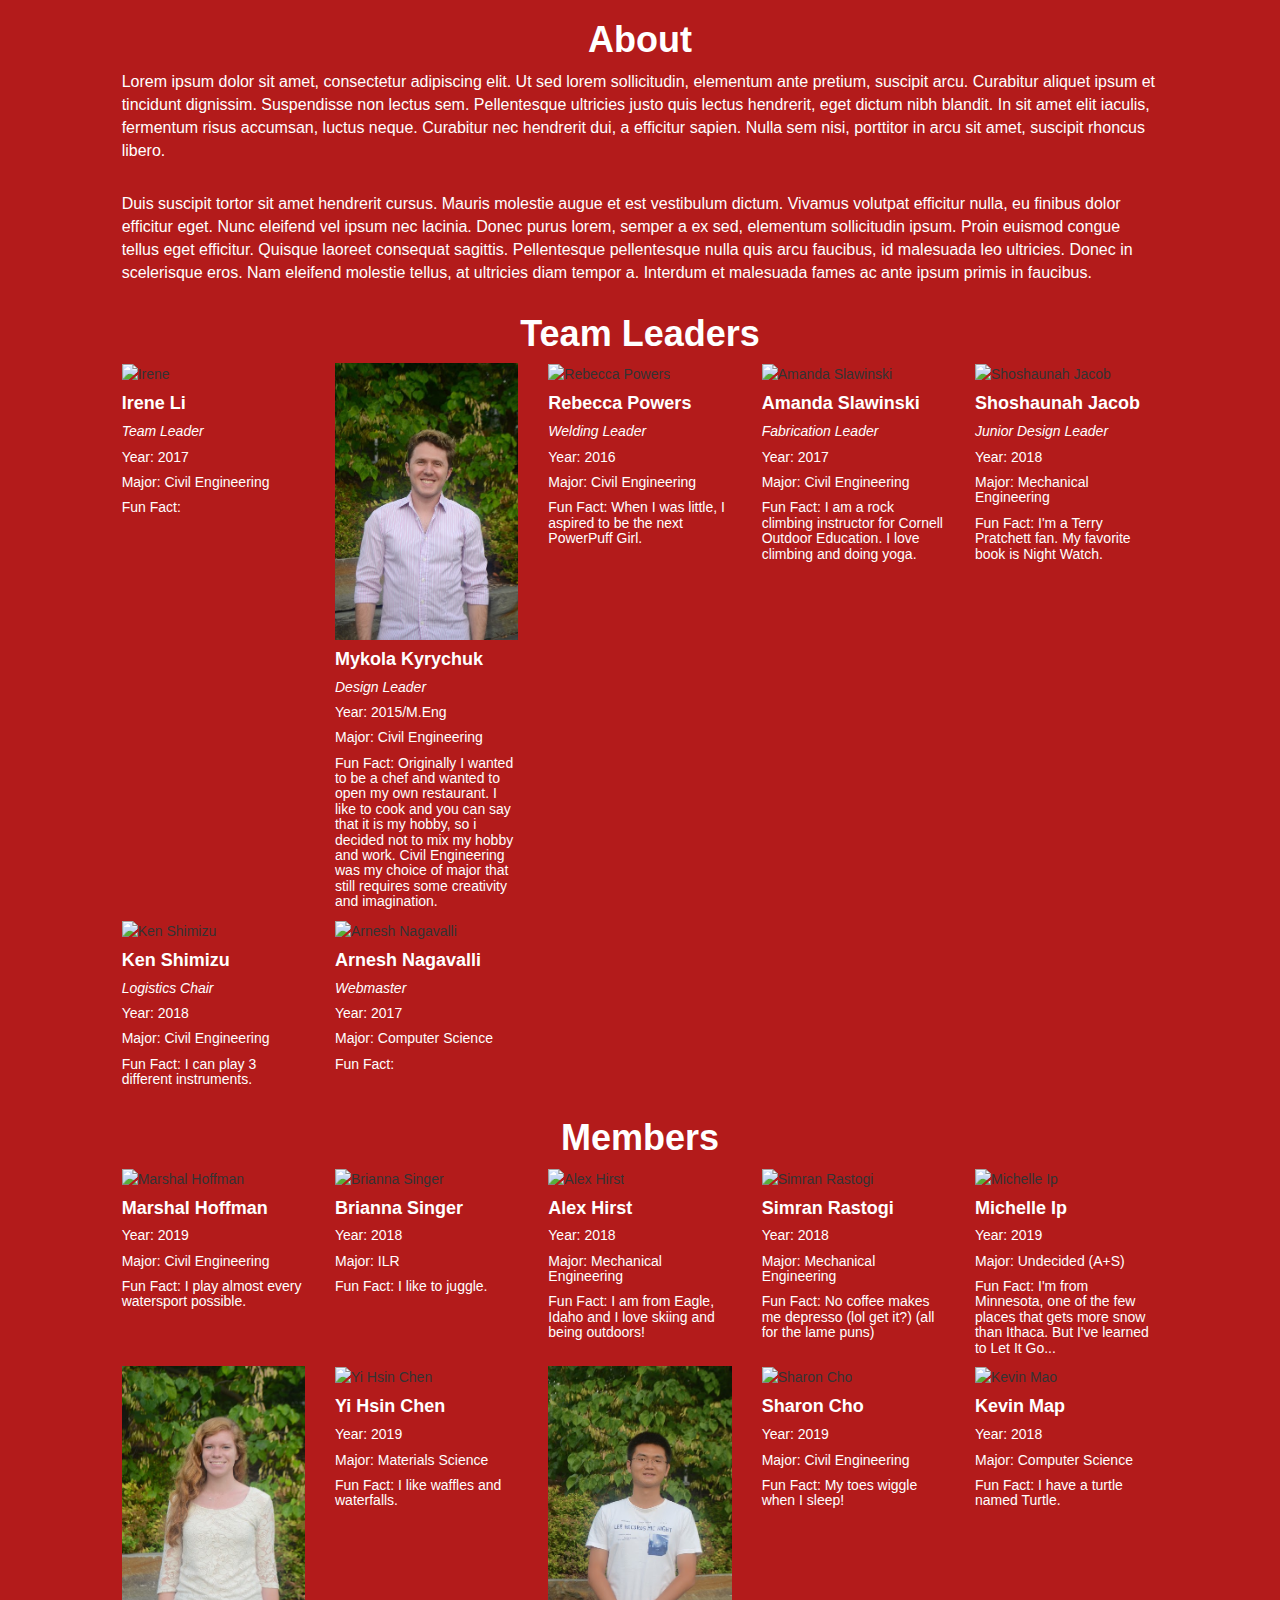
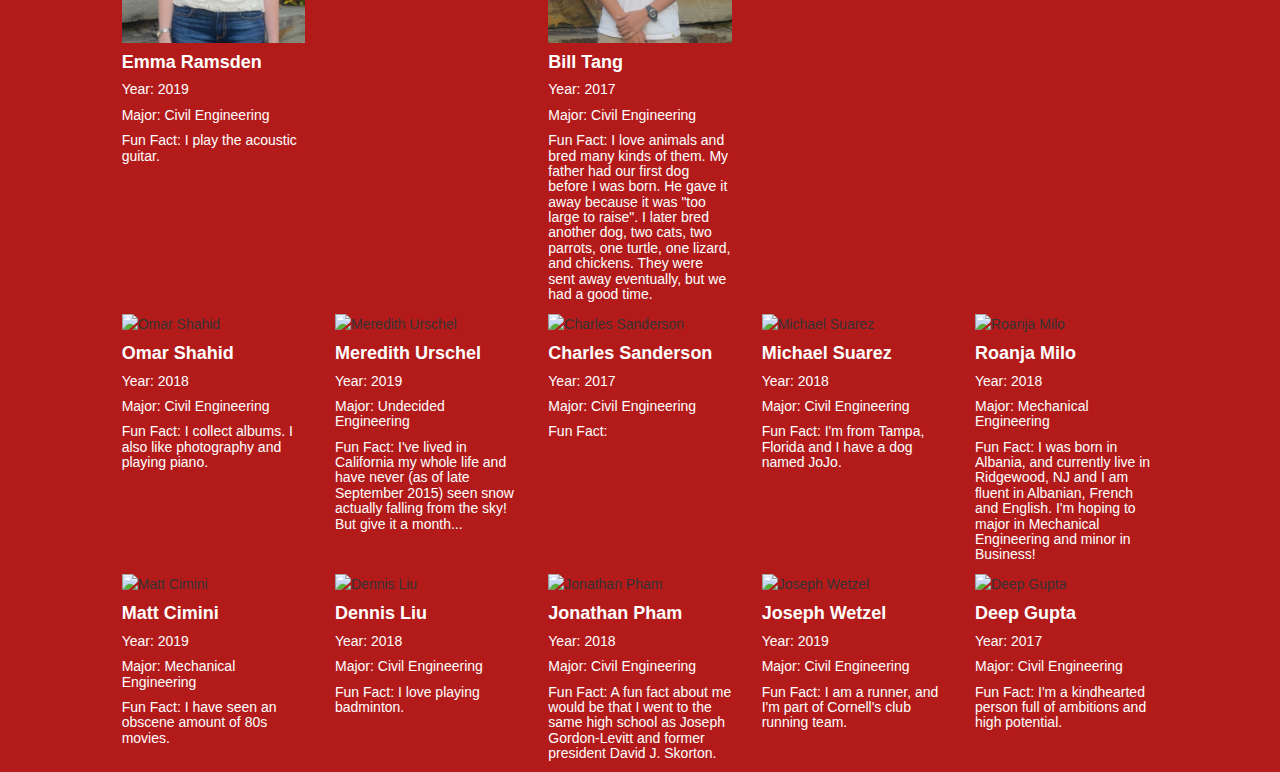
==== about.html @ e46f2fed "updated home page and about page" ====
<!DOCTYPE html>
<html lang="en">
  <head>
	  <title>About</title>
	  <meta charset="utf-8">
	  <link rel="stylesheet" type="text/css" href="aboutstyle.css">
	  <!-- Latest compiled and minified CSS -->
	  <link rel="stylesheet" href="http://maxcdn.bootstrapcdn.com/bootstrap/3.3.5/css/bootstrap.min.css">
	  <!-- jQuery library -->
	  <script src="https://ajax.googleapis.com/ajax/libs/jquery/1.11.3/jquery.min.js"></script>
	  <!-- Latest compiled JavaScript -->
	  <script src="http://maxcdn.bootstrapcdn.com/bootstrap/3.3.5/js/bootstrap.min.js"></script>
    <style>
      body {
	      background-color: #B31B1B; 
        min-width: 700px;
      }
      h1 {
        color: white;
      }
      h4 {
        color: white;
      }
      h5 {
        color: white;
      }
    </style>
  </head>

  <body>

    <h1><b>About</b></h1>

    <div class="container-fluid">
      <div class="row">
        <div class="col-sm-1" style="background-color:#B31B1B;"></div>
        <div class="col-sm-10" style="background-color:#B31B1B;">
          <p>Lorem ipsum dolor sit amet, consectetur adipiscing elit. Ut sed lorem sollicitudin, elementum ante pretium, suscipit arcu. Curabitur aliquet ipsum et tincidunt dignissim. Suspendisse non lectus sem. Pellentesque ultricies justo quis lectus hendrerit, eget dictum nibh blandit. In sit amet elit iaculis, fermentum risus accumsan, luctus neque. Curabitur nec hendrerit dui, a efficitur sapien. Nulla sem nisi, porttitor in arcu sit amet, suscipit rhoncus libero.</p>

          <br>

          <p>Duis suscipit tortor sit amet hendrerit cursus. Mauris molestie augue et est vestibulum dictum. Vivamus volutpat efficitur nulla, eu finibus dolor efficitur eget. Nunc eleifend vel ipsum nec lacinia. Donec purus lorem, semper a ex sed, elementum sollicitudin ipsum. Proin euismod congue tellus eget efficitur. Quisque laoreet consequat sagittis. Pellentesque pellentesque nulla quis arcu faucibus, id malesuada leo ultricies. Donec in scelerisque eros. Nam eleifend molestie tellus, at ultricies diam tempor a. Interdum et malesuada fames ac ante ipsum primis in faucibus.</p>
        </div>
        <div class="col-sm-1" style="background-color:#B31B1B;"></div>
      </div>
    </div>


    <h1> <b>Team Leaders </b></h1>

    <div class="container-fluid">
	    <div class="row">
		    <div class="col-xs-1" style="background-color:#B31B1B;"></div>
		    <div class="col-xs-2" style="background-color:#B31B1B;">             
          <img src ="img/l6.jpg" alt="Irene" width = "100%">
          <h4><b>Irene Li</b></h4>
          <h5><i>Team Leader</i></h5>
          <h5>Year: 2017</h5>
          <h5>Major: Civil Engineering</h5>
          <h5>Fun Fact:</h5>
        </div>
        <div class="col-xs-2" style="background-color:#B31B1B;">
          <img src ="img/l5.jpg" alt="Mykola Kyrychuk" width = "100%">
          <h4><b>Mykola Kyrychuk</b></h4>
          <h5><i>Design Leader</i></h5>
          <h5>Year: 2015/M.Eng</h5>
          <h5>Major: Civil Engineering</h5>
          <h5>Fun Fact: Originally I wanted to be a chef and wanted to open my own restaurant. I like to cook and you can say that it is my hobby, so i decided not to mix my hobby and work. Civil Engineering was my choice of major that still requires some creativity and imagination. </h5>
        </div>
        <div class="col-xs-2" style="background-color:#B31B1B;">    
          <img src ="img/l1.jpg" alt="Rebecca Powers" width = "100%">
          <h4><b>Rebecca Powers</b></h4>
          <h5><i>Welding Leader</i></h5>
          <h5>Year: 2016</h5>
          <h5>Major: Civil Engineering</h5>
          <h5>Fun Fact: When I was little, I aspired to be the next PowerPuff Girl.</h5>
        </div>
        <div class="col-xs-2" style="background-color:#B31B1B;">
          <img src ="img/l4.jpg" alt="Amanda Slawinski" width = "100%">
          <h4><b>Amanda Slawinski</b></h4>
          <h5><i>Fabrication Leader</i></h5>
          <h5>Year: 2017</h5>
          <h5>Major: Civil Engineering</h5>
          <h5>Fun Fact: I am a rock climbing instructor for Cornell Outdoor Education. I love climbing and doing yoga.</h5>
        </div>
        <div class="col-xs-2" style="background-color:#B31B1B;">
          <img src ="img/l2.jpg" alt="Shoshaunah Jacob" width = "100%">
          <h4><b>Shoshaunah Jacob</b></h4>
          <h5><i>Junior Design Leader</i></h5>
          <h5>Year: 2018</h5>
          <h5>Major: Mechanical Engineering</h5>
          <h5>Fun Fact: I'm a Terry Pratchett fan. My favorite book is Night Watch.</h5>
        </div>
        <div class="col-sm-1" style="background-color:#B31B1B;"></div>
      </div>

      <div class="row">
        <div class="col-xs-1" style="background-color:#B31B1B;"></div>
        <div class="col-xs-2" style="background-color:#B31B1B;">
          <img src ="img/l3.jpg" alt="Ken Shimizu" width = "100%">
          <h4><b>Ken Shimizu</b></h4>
          <h5><i>Logistics Chair</i></h5>
          <h5>Year: 2018</h5>
          <h5>Major: Civil Engineering</h5>
          <h5>Fun Fact: I can play 3 different instruments.</h5>
        </div>
        <div class="col-xs-2" style="background-color:#B31B1B;">
          <img src ="" alt="Arnesh Nagavalli" width = "100%">
          <h4><b>Arnesh Nagavalli</b></h4>
          <h5><i>Webmaster</i></h5>
          <h5>Year: 2017</h5>
          <h5>Major: Computer Science</h5>
          <h5>Fun Fact:</h5>
        </div>
        <div class="col-xs-2" style="background-color:#B31B1B;"></div>
        <div class="col-xs-2" style="background-color:#B31B1B;"></div>
        <div class="col-xs-2" style="background-color:#B31B1B;"></div>
        <div class="col-xs-1" style="background-color:#B31B1B;"></div>
      </div>
    </div>

    <h1> <b> Members </b></h1>

    <div class="container-fluid">
      <div class ="row">
        <div class="col-xs-1" style="background-color:#B31B1B;"></div>
        <div class="col-xs-2" style="background-color:#B31B1B;">
          <img src ="img/m17.jpg" alt="Marshal Hoffman" width = "100%">
          <h4><b>Marshal Hoffman</b></h4>
          <h5>Year: 2019</h5>
          <h5>Major: Civil Engineering</h5>
          <h5>Fun Fact: I play almost every watersport possible.</h5>
        </div>
        <div class="col-xs-2" style="background-color:#B31B1B;">
          <img src ="img/m5.jpg" alt="Brianna Singer" width = "100%">
          <h4><b>Brianna Singer</b></h4>
          <h5>Year: 2018</h5>
          <h5>Major: ILR</h5>
          <h5>Fun Fact: I like to juggle.</h5>
        </div>
        <div class="col-xs-2" style="background-color:#B31B1B;">
          <img src ="img/m1.jpg" alt="Alex Hirst" width = "100%">
          <h4><b>Alex Hirst</b></h4>
          <h5>Year: 2018</h5>
          <h5>Major: Mechanical Engineering</h5>
          <h5>Fun Fact: I am from Eagle, Idaho and I love skiing and being outdoors!</h5>
        </div>
        <div class="col-xs-2" style="background-color:#B31B1B;">
          <img src ="img/m9.jpg" alt="Simran Rastogi" width = "100%">
          <h4><b>Simran Rastogi</b></h4>
          <h5>Year: 2018</h5>
          <h5>Major: Mechanical Engineering</h5>
          <h5>Fun Fact: No coffee makes me depresso (lol get it?) (all for the lame puns)</h5>
        </div>
        <div class="col-xs-2" style="background-color:#B31B1B;">
          <img src ="img/m20.jpg" alt="Michelle Ip" width = "100%">
          <h4><b>Michelle Ip</b></h4>
          <h5>Year: 2019</h5>
          <h5>Major: Undecided (A+S)</h5>
          <h5>Fun Fact: I'm from Minnesota, one of the few places that gets more snow than Ithaca. But I've learned to Let It Go...</h5>
        </div>
        <div class="col-xs-1" style="background-color:#B31B1B;"></div>
      </div>

      <div class ="row">
        <div class="col-xs-1" style="background-color:#B31B1B;"></div>
        <div class="col-xs-2" style="background-color:#B31B1B;">
          <img src ="img/m15.jpg" alt="Emma Ramsden" width = "100%">
          <h4><b>Emma Ramsden</b></h4>
          <h5>Year: 2019</h5>
          <h5>Major: Civil Engineering</h5>
          <h5>Fun Fact: I play the acoustic guitar.</h5>
        </div>
        <div class="col-xs-2" style="background-color:#B31B1B;">
          <img src ="img/m6.jpg" alt="Yi Hsin Chen" width = "100%">
          <h4><b>Yi Hsin Chen</b></h4>
          <h5>Year: 2019</h5>
          <h5>Major: Materials Science</h5>
          <h5>Fun Fact: I like waffles and waterfalls.</h5>
        </div>
        <div class="col-xs-2" style="background-color:#B31B1B;">
          <img src ="img/m7.jpg" alt="Bill Tang" width = "100%">
          <h4><b>Bill Tang</b></h4>
          <h5>Year: 2017</h5>
          <h5>Major: Civil Engineering</h5>
          <h5>Fun Fact: I love animals and bred many kinds of them. My father had our first dog before I was born. He gave it away because it was "too large to raise". I later bred another dog, two cats, two parrots, one turtle, one lizard, and chickens. They were sent away eventually, but we had a good time.</h5>
        </div>
        <div class="col-xs-2" style="background-color:#B31B1B;">
          <img src ="img/m2.jpg" alt="Sharon Cho" width = "100%">
          <h4><b>Sharon Cho</b></h4>
          <h5>Year: 2019</h5>
          <h5>Major: Civil Engineering</h5>
          <h5>Fun Fact: My toes wiggle when I sleep!</h5>
        </div>
        <div class="col-xs-2" style="background-color:#B31B1B;">
          <img src ="img/m10.jpg" alt="Kevin Mao" width = "100%">
          <h4><b>Kevin Map</b></h4>
          <h5>Year: 2018</h5>
          <h5>Major: Computer Science</h5>
          <h5>Fun Fact: I have a turtle named Turtle.</h5>
        </div>
        <div class="col-xs-1" style="background-color:#B31B1B;"></div>
      </div>

      <div class ="row">
        <div class="col-xs-1" style="background-color:#B31B1B;"></div>
        <div class="col-xs-2" style="background-color:#B31B1B;">
          <img src ="img/m18.jpg" alt="Omar Shahid" width = "100%">
          <h4><b>Omar Shahid</b></h4>
          <h5>Year: 2018</h5>
          <h5>Major: Civil Engineering</h5>
          <h5>Fun Fact: I collect albums. I also like photography and playing piano.</h5>
        </div>
        <div class="col-xs-2" style="background-color:#B31B1B;">
          <img src ="img/m8.jpg" alt="Meredith Urschel" width = "100%">
          <h4><b>Meredith Urschel</b></h4>
          <h5>Year: 2019</h5>
          <h5>Major: Undecided Engineering</h5>
          <h5>Fun Fact: I've lived in California my whole life and have never (as of late September 2015) seen snow actually falling from the sky! But give it a month...</h5>
        </div>
        <div class="col-xs-2" style="background-color:#B31B1B;">
          <img src ="img/m11.jpg" alt="Charles Sanderson" width = "100%">
          <h4><b>Charles Sanderson</b></h4>
          <h5>Year: 2017</h5>
          <h5>Major: Civil Engineering</h5>
          <h5>Fun Fact: </h5>
        </div>
        <div class="col-xs-2" style="background-color:#B31B1B;">
          <img src ="img/m16.jpg" alt="Michael Suarez" width = "100%">
          <h4><b>Michael Suarez</b></h4>
          <h5>Year: 2018</h5>
          <h5>Major: Civil Engineering</h5>
          <h5>Fun Fact: I'm from Tampa, Florida and I have a dog named JoJo.</h5>
        </div>
        <div class="col-xs-2" style="background-color:#B31B1B;">
          <img src ="img/m12.jpg" alt="Roanja Milo" width = "100%">
          <h4><b>Roanja Milo</b></h4>
          <h5>Year: 2018</h5>
          <h5>Major: Mechanical Engineering</h5>
          <h5>Fun Fact: I was born in Albania, and currently live in Ridgewood, NJ and I am fluent in Albanian, French and English. I'm hoping to major in Mechanical Engineering and minor in Business!</h5>
        </div>
        <div class="col-xs-1" style="background-color:#B31B1B;"></div>
      </div>

      <div class ="row">
        <div class="col-xs-1" style="background-color:#B31B1B;"></div>
        <div class="col-xs-2" style="background-color:#B31B1B;">
          <img src ="img/m13.jpg" alt="Matt Cimini" width = "100%">
          <h4><b>Matt Cimini</b></h4>
          <h5>Year: 2019</h5>
          <h5>Major: Mechanical Engineering</h5>
          <h5>Fun Fact: I have seen an obscene amount of 80s movies.</h5>
        </div>
        <div class="col-xs-2" style="background-color:#B31B1B;">
          <img src ="img/m19.jpg" alt="Dennis Liu" width = "100%">
          <h4><b>Dennis Liu</b></h4>
          <h5>Year: 2018</h5>
          <h5>Major: Civil Engineering</h5>
          <h5>Fun Fact: I love playing badminton.</h5>
        </div>
        <div class="col-xs-2" style="background-color:#B31B1B;">
          <img src ="img/m14.jpg" alt="Jonathan Pham" width = "100%">
          <h4><b>Jonathan Pham</b></h4>
          <h5>Year: 2018</h5>
          <h5>Major: Civil Engineering</h5>
          <h5>Fun Fact: A fun fact about me would be that I went to the same high school as Joseph Gordon-Levitt and former president David J. Skorton.</h5>
        </div>
        <div class="col-xs-2" style="background-color:#B31B1B;">
          <img src ="img/m4.jpg" alt="Joseph Wetzel" width = "100%">
          <h4><b>Joseph Wetzel</b></h4>
          <h5>Year: 2019</h5>
          <h5>Major: Civil Engineering</h5>
          <h5>Fun Fact: I am a runner, and I'm part of Cornell's club running team.</h5>
        </div>
        <div class="col-xs-2" style="background-color:#B31B1B;">
          <img src ="img/m3.jpg" alt="Deep Gupta" width = "100%">
          <h4><b>Deep Gupta</b></h4>
          <h5>Year: 2017</h5>
          <h5>Major: Civil Engineering</h5>
          <h5>Fun Fact: I'm a kindhearted person full of ambitions and high potential.</h5>
        </div>
        <div class="col-xs-1" style="background-color:#B31B1B;"></div>
      </div>
    </div>

  </body>
</html>
---- aboutstyle.css ----
p {
	font-family: Arial, 'Helvetica Neue', Helvetica, sans-serif;
	font-size: 16px;
	font-style: normal;
	font-variant: normal;
	font-weight: 400;
	line-height: 23px;
	color: white;
}
h1 {
    text-align: center;
    color: white;
}
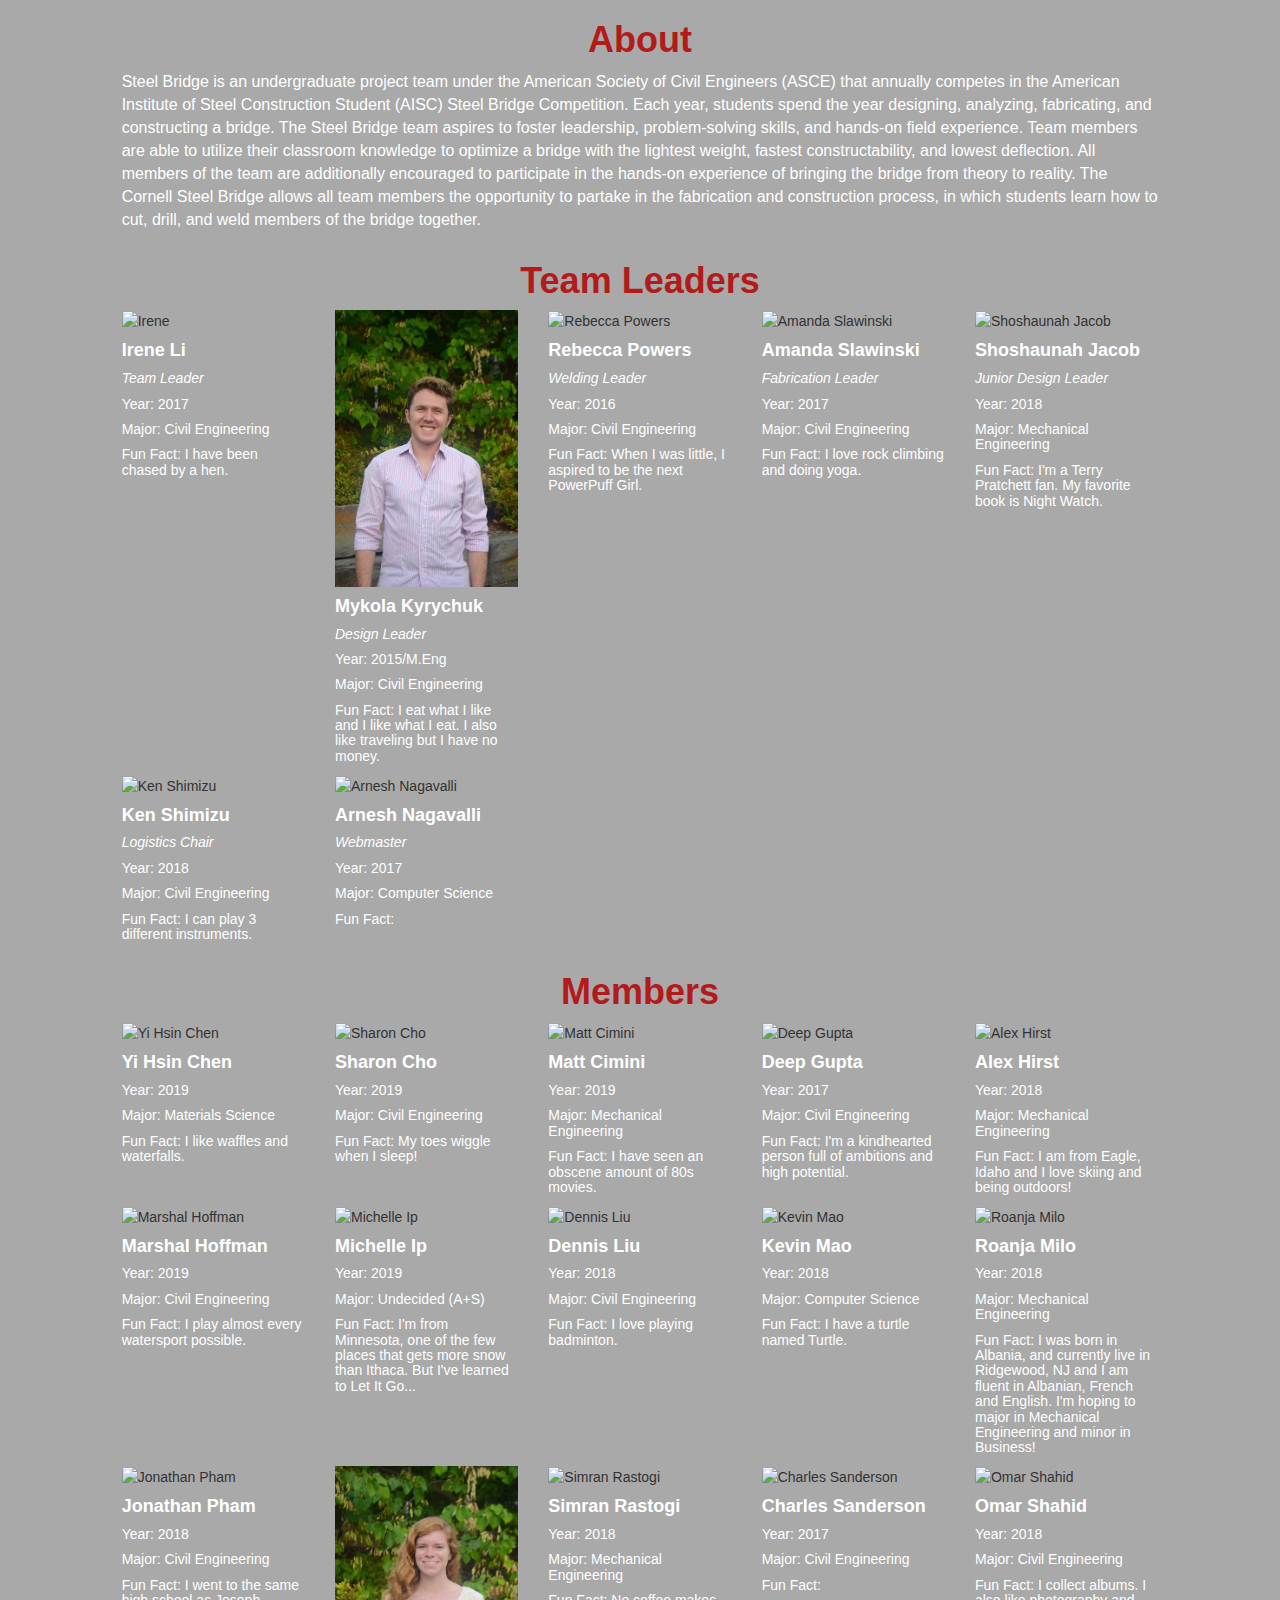
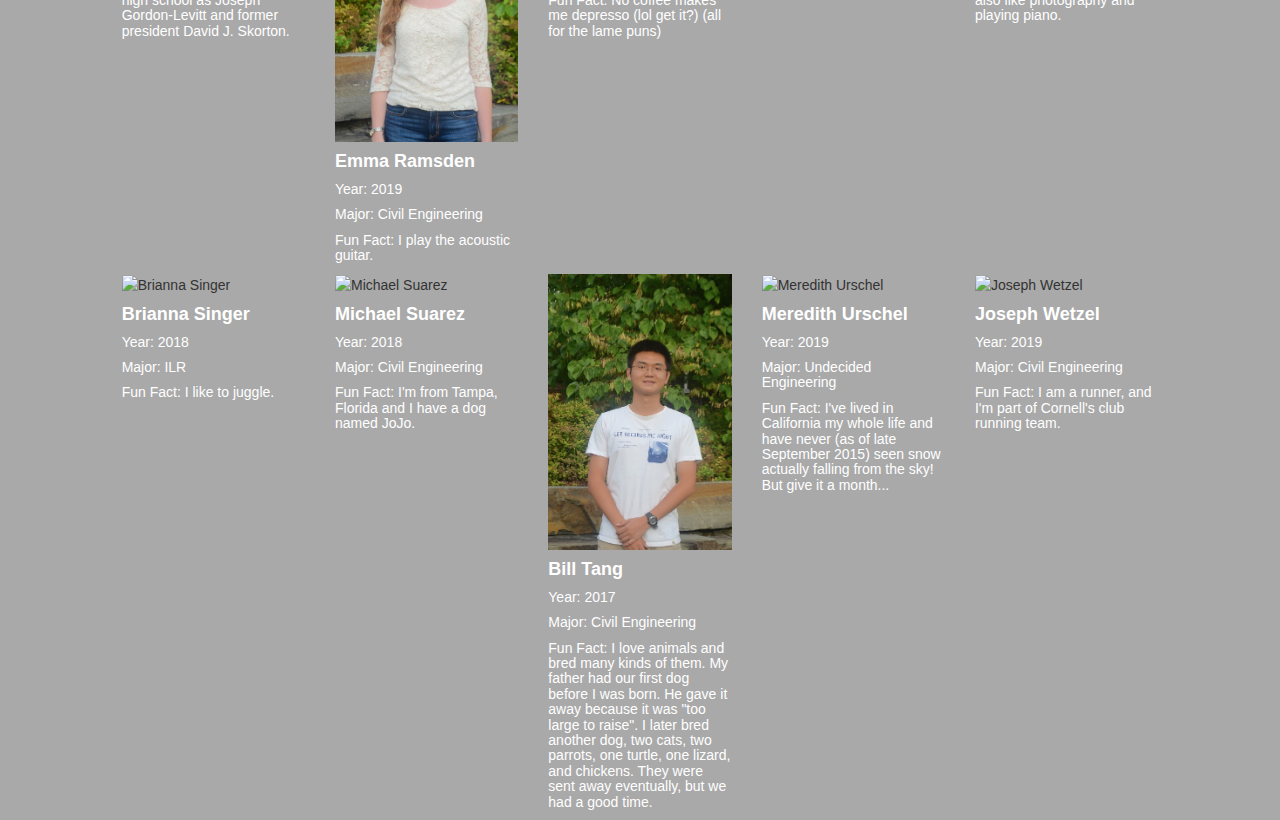
==== commit 820c70ac: "updated carousel pictures, colors, font, alphabetically ordered members" ====
--- a/about.html
+++ b/about.html
@@ -12,16 +12,29 @@
 	  <script src="http://maxcdn.bootstrapcdn.com/bootstrap/3.3.5/js/bootstrap.min.js"></script>
     <style>
       body {
-	      background-color: #B31B1B; 
+	      background-color: darkgray;
         min-width: 700px;
       }
+      p {
+        font-family: Futura,Trebuchet MS,Arial,sans-serif; 
+        font-size: 16px;
+        font-style: normal;
+        font-variant: normal;
+        font-weight: 500;
+        line-height: 23px;
+        color: white;
+      }
       h1 {
+        font-family: Futura,Trebuchet MS,Arial,sans-serif; 
+        text-align: center;
+        color: #B31B1B;
+      }
+      h4 {
+        font-family: Futura,Trebuchet MS,Arial,sans-serif;
         color: white;
       }
-      h4 {
-        color: white;
-      }
       h5 {
+        font-family: Futura,Trebuchet MS,Arial,sans-serif;  
         color: white;
       }
     </style>
@@ -33,15 +46,11 @@
 
     <div class="container-fluid">
       <div class="row">
-        <div class="col-sm-1" style="background-color:#B31B1B;"></div>
-        <div class="col-sm-10" style="background-color:#B31B1B;">
-          <p>Lorem ipsum dolor sit amet, consectetur adipiscing elit. Ut sed lorem sollicitudin, elementum ante pretium, suscipit arcu. Curabitur aliquet ipsum et tincidunt dignissim. Suspendisse non lectus sem. Pellentesque ultricies justo quis lectus hendrerit, eget dictum nibh blandit. In sit amet elit iaculis, fermentum risus accumsan, luctus neque. Curabitur nec hendrerit dui, a efficitur sapien. Nulla sem nisi, porttitor in arcu sit amet, suscipit rhoncus libero.</p>
-
-          <br>
-
-          <p>Duis suscipit tortor sit amet hendrerit cursus. Mauris molestie augue et est vestibulum dictum. Vivamus volutpat efficitur nulla, eu finibus dolor efficitur eget. Nunc eleifend vel ipsum nec lacinia. Donec purus lorem, semper a ex sed, elementum sollicitudin ipsum. Proin euismod congue tellus eget efficitur. Quisque laoreet consequat sagittis. Pellentesque pellentesque nulla quis arcu faucibus, id malesuada leo ultricies. Donec in scelerisque eros. Nam eleifend molestie tellus, at ultricies diam tempor a. Interdum et malesuada fames ac ante ipsum primis in faucibus.</p>
-        </div>
-        <div class="col-sm-1" style="background-color:#B31B1B;"></div>
+        <div class="col-xs-1" ></div>
+        <div class="col-xs-10">
+          <p>Steel Bridge is an undergraduate project team under the American Society of Civil Engineers (ASCE) that annually competes in the American Institute of Steel Construction Student (AISC) Steel Bridge Competition. Each year, students spend the year designing, analyzing, fabricating, and constructing a bridge. The Steel Bridge team aspires to foster leadership, problem-solving skills, and hands-on field experience. Team members are able to utilize their classroom knowledge to optimize a bridge with the lightest weight, fastest constructability, and lowest deflection. All members of the team are additionally encouraged to participate in the hands-on experience of bringing the bridge from theory to reality. The Cornell Steel Bridge allows all team members the opportunity to partake in the fabrication and construction process, in which students learn how to cut, drill, and weld members of the bridge together.</p>
+        </div>
+        <div class="col-xs-1"></div>
       </div>
     </div>
 
@@ -50,61 +59,61 @@
 
     <div class="container-fluid">
 	    <div class="row">
-		    <div class="col-xs-1" style="background-color:#B31B1B;"></div>
-		    <div class="col-xs-2" style="background-color:#B31B1B;">             
-          <img src ="img/l6.jpg" alt="Irene" width = "100%">
+		    <div class="col-xs-1"></div>
+		    <div class="col-xs-2">             
+          <img src ="img/about/l1.jpg" alt="Irene" width = "100%">
           <h4><b>Irene Li</b></h4>
           <h5><i>Team Leader</i></h5>
           <h5>Year: 2017</h5>
           <h5>Major: Civil Engineering</h5>
-          <h5>Fun Fact:</h5>
-        </div>
-        <div class="col-xs-2" style="background-color:#B31B1B;">
-          <img src ="img/l5.jpg" alt="Mykola Kyrychuk" width = "100%">
+          <h5>Fun Fact: I have been chased by a hen.</h5>
+        </div>
+        <div class="col-xs-2">
+          <img src ="img/about/l2.jpg" alt="Mykola Kyrychuk" width = "100%">
           <h4><b>Mykola Kyrychuk</b></h4>
           <h5><i>Design Leader</i></h5>
           <h5>Year: 2015/M.Eng</h5>
           <h5>Major: Civil Engineering</h5>
-          <h5>Fun Fact: Originally I wanted to be a chef and wanted to open my own restaurant. I like to cook and you can say that it is my hobby, so i decided not to mix my hobby and work. Civil Engineering was my choice of major that still requires some creativity and imagination. </h5>
-        </div>
-        <div class="col-xs-2" style="background-color:#B31B1B;">    
-          <img src ="img/l1.jpg" alt="Rebecca Powers" width = "100%">
+          <h5>Fun Fact: I eat what I like and I like what I eat. I also like traveling but I have no money. </h5>
+        </div>
+        <div class="col-xs-2">    
+          <img src ="img/about/l3.jpg" alt="Rebecca Powers" width = "100%">
           <h4><b>Rebecca Powers</b></h4>
           <h5><i>Welding Leader</i></h5>
           <h5>Year: 2016</h5>
           <h5>Major: Civil Engineering</h5>
           <h5>Fun Fact: When I was little, I aspired to be the next PowerPuff Girl.</h5>
         </div>
-        <div class="col-xs-2" style="background-color:#B31B1B;">
-          <img src ="img/l4.jpg" alt="Amanda Slawinski" width = "100%">
+        <div class="col-xs-2">
+          <img src ="img/about/l4.jpg" alt="Amanda Slawinski" width = "100%">
           <h4><b>Amanda Slawinski</b></h4>
           <h5><i>Fabrication Leader</i></h5>
           <h5>Year: 2017</h5>
           <h5>Major: Civil Engineering</h5>
-          <h5>Fun Fact: I am a rock climbing instructor for Cornell Outdoor Education. I love climbing and doing yoga.</h5>
-        </div>
-        <div class="col-xs-2" style="background-color:#B31B1B;">
-          <img src ="img/l2.jpg" alt="Shoshaunah Jacob" width = "100%">
+          <h5>Fun Fact: I love rock climbing and doing yoga.</h5>
+        </div>
+        <div class="col-xs-2">
+          <img src ="img/about/l5.jpg" alt="Shoshaunah Jacob" width = "100%">
           <h4><b>Shoshaunah Jacob</b></h4>
           <h5><i>Junior Design Leader</i></h5>
           <h5>Year: 2018</h5>
           <h5>Major: Mechanical Engineering</h5>
           <h5>Fun Fact: I'm a Terry Pratchett fan. My favorite book is Night Watch.</h5>
         </div>
-        <div class="col-sm-1" style="background-color:#B31B1B;"></div>
+        <div class="col-sm-1"></div>
       </div>
 
       <div class="row">
-        <div class="col-xs-1" style="background-color:#B31B1B;"></div>
-        <div class="col-xs-2" style="background-color:#B31B1B;">
-          <img src ="img/l3.jpg" alt="Ken Shimizu" width = "100%">
+        <div class="col-xs-1"></div>
+        <div class="col-xs-2">
+          <img src ="img/about/l6.jpg" alt="Ken Shimizu" width = "100%">
           <h4><b>Ken Shimizu</b></h4>
           <h5><i>Logistics Chair</i></h5>
           <h5>Year: 2018</h5>
           <h5>Major: Civil Engineering</h5>
           <h5>Fun Fact: I can play 3 different instruments.</h5>
         </div>
-        <div class="col-xs-2" style="background-color:#B31B1B;">
+        <div class="col-xs-2">
           <img src ="" alt="Arnesh Nagavalli" width = "100%">
           <h4><b>Arnesh Nagavalli</b></h4>
           <h5><i>Webmaster</i></h5>
@@ -112,10 +121,10 @@
           <h5>Major: Computer Science</h5>
           <h5>Fun Fact:</h5>
         </div>
-        <div class="col-xs-2" style="background-color:#B31B1B;"></div>
-        <div class="col-xs-2" style="background-color:#B31B1B;"></div>
-        <div class="col-xs-2" style="background-color:#B31B1B;"></div>
-        <div class="col-xs-1" style="background-color:#B31B1B;"></div>
+        <div class="col-xs-2"></div>
+        <div class="col-xs-2"></div>
+        <div class="col-xs-2"></div>
+        <div class="col-xs-1"></div>
       </div>
     </div>
 
@@ -123,163 +132,164 @@
 
     <div class="container-fluid">
       <div class ="row">
-        <div class="col-xs-1" style="background-color:#B31B1B;"></div>
-        <div class="col-xs-2" style="background-color:#B31B1B;">
-          <img src ="img/m17.jpg" alt="Marshal Hoffman" width = "100%">
+        <div class="col-xs-1"></div>
+        <div class="col-xs-2">
+          <img src ="img/about/t1.jpg" alt="Yi Hsin Chen" width = "100%">
+          <h4><b>Yi Hsin Chen</b></h4>
+          <h5>Year: 2019</h5>
+          <h5>Major: Materials Science</h5>
+          <h5>Fun Fact: I like waffles and waterfalls.</h5>
+        </div>
+        <div class="col-xs-2">
+          <img src ="img/about/t2.jpg" alt="Sharon Cho" width = "100%">
+          <h4><b>Sharon Cho</b></h4>
+          <h5>Year: 2019</h5>
+          <h5>Major: Civil Engineering</h5>
+          <h5>Fun Fact: My toes wiggle when I sleep!</h5>
+        </div>
+        <div class="col-xs-2">
+          <img src ="img/about/t3.jpg" alt="Matt Cimini" width = "100%">
+          <h4><b>Matt Cimini</b></h4>
+          <h5>Year: 2019</h5>
+          <h5>Major: Mechanical Engineering</h5>
+          <h5>Fun Fact: I have seen an obscene amount of 80s movies.</h5>
+        </div>
+        <div class="col-xs-2">
+          <img src ="img/about/t4.jpg" alt="Deep Gupta" width = "100%">
+          <h4><b>Deep Gupta</b></h4>
+          <h5>Year: 2017</h5>
+          <h5>Major: Civil Engineering</h5>
+          <h5>Fun Fact: I'm a kindhearted person full of ambitions and high potential.</h5>
+        </div>
+        <div class="col-xs-2">
+          <img src ="img/about/t5.jpg" alt="Alex Hirst" width = "100%">
+          <h4><b>Alex Hirst</b></h4>
+          <h5>Year: 2018</h5>
+          <h5>Major: Mechanical Engineering</h5>
+          <h5>Fun Fact: I am from Eagle, Idaho and I love skiing and being outdoors!</h5>
+        </div>
+        <div class="col-xs-1"></div>
+      </div>
+
+      <div class ="row">
+        <div class="col-xs-1"></div>
+        <div class="col-xs-2">
+          <img src ="img/about/t6.jpg" alt="Marshal Hoffman" width = "100%">
           <h4><b>Marshal Hoffman</b></h4>
           <h5>Year: 2019</h5>
           <h5>Major: Civil Engineering</h5>
           <h5>Fun Fact: I play almost every watersport possible.</h5>
         </div>
-        <div class="col-xs-2" style="background-color:#B31B1B;">
-          <img src ="img/m5.jpg" alt="Brianna Singer" width = "100%">
+        <div class="col-xs-2">
+          <img src ="img/about/t7.jpg" alt="Michelle Ip" width = "100%">
+          <h4><b>Michelle Ip</b></h4>
+          <h5>Year: 2019</h5>
+          <h5>Major: Undecided (A+S)</h5>
+          <h5>Fun Fact: I'm from Minnesota, one of the few places that gets more snow than Ithaca. But I've learned to Let It Go...</h5>
+        </div>
+        <div class="col-xs-2">
+          <img src ="img/about/t8.jpg" alt="Dennis Liu" width = "100%">
+          <h4><b>Dennis Liu</b></h4>
+          <h5>Year: 2018</h5>
+          <h5>Major: Civil Engineering</h5>
+          <h5>Fun Fact: I love playing badminton.</h5>
+        </div>
+        <div class="col-xs-2">
+          <img src ="img/about/t9.jpg" alt="Kevin Mao" width = "100%">
+          <h4><b>Kevin Mao</b></h4>
+          <h5>Year: 2018</h5>
+          <h5>Major: Computer Science</h5>
+          <h5>Fun Fact: I have a turtle named Turtle.</h5>
+        </div>
+        <div class="col-xs-2">
+          <img src ="img/about/t10.jpg" alt="Roanja Milo" width = "100%">
+          <h4><b>Roanja Milo</b></h4>
+          <h5>Year: 2018</h5>
+          <h5>Major: Mechanical Engineering</h5>
+          <h5>Fun Fact: I was born in Albania, and currently live in Ridgewood, NJ and I am fluent in Albanian, French and English. I'm hoping to major in Mechanical Engineering and minor in Business!</h5>
+        </div>
+        <div class="col-xs-1"></div>
+      </div>
+
+      <div class ="row">
+        <div class="col-xs-1"></div>
+        <div class="col-xs-2">
+          <img src ="img/about/t11.jpg" alt="Jonathan Pham" width = "100%">
+          <h4><b>Jonathan Pham</b></h4>
+          <h5>Year: 2018</h5>
+          <h5>Major: Civil Engineering</h5>
+          <h5>Fun Fact: I went to the same high school as Joseph Gordon-Levitt and former president David J. Skorton.</h5>
+        </div>
+        <div class="col-xs-2">
+          <img src ="img/about/t12.jpg" alt="Emma Ramsden" width = "100%">
+          <h4><b>Emma Ramsden</b></h4>
+          <h5>Year: 2019</h5>
+          <h5>Major: Civil Engineering</h5>
+          <h5>Fun Fact: I play the acoustic guitar.</h5>
+        </div>
+        <div class="col-xs-2">
+          <img src ="img/about/t13.jpg" alt="Simran Rastogi" width = "100%">
+          <h4><b>Simran Rastogi</b></h4>
+          <h5>Year: 2018</h5>
+          <h5>Major: Mechanical Engineering</h5>
+          <h5>Fun Fact: No coffee makes me depresso (lol get it?) (all for the lame puns)</h5>
+        </div>
+        <div class="col-xs-2">
+          <img src ="img/about/t14.jpg" alt="Charles Sanderson" width = "100%">
+          <h4><b>Charles Sanderson</b></h4>
+          <h5>Year: 2017</h5>
+          <h5>Major: Civil Engineering</h5>
+          <h5>Fun Fact: </h5>
+        </div>
+        <div class="col-xs-2">
+          <img src ="img/about/t15.jpg" alt="Omar Shahid" width = "100%">
+          <h4><b>Omar Shahid</b></h4>
+          <h5>Year: 2018</h5>
+          <h5>Major: Civil Engineering</h5>
+          <h5>Fun Fact: I collect albums. I also like photography and playing piano.</h5>
+        </div>
+        <div class="col-xs-1"></div>
+      </div>
+
+      <div class ="row">
+        <div class="col-xs-1"></div>
+        <div class="col-xs-2">
+          <img src ="img/about/t16.jpg" alt="Brianna Singer" width = "100%">
           <h4><b>Brianna Singer</b></h4>
           <h5>Year: 2018</h5>
           <h5>Major: ILR</h5>
           <h5>Fun Fact: I like to juggle.</h5>
         </div>
-        <div class="col-xs-2" style="background-color:#B31B1B;">
-          <img src ="img/m1.jpg" alt="Alex Hirst" width = "100%">
-          <h4><b>Alex Hirst</b></h4>
-          <h5>Year: 2018</h5>
-          <h5>Major: Mechanical Engineering</h5>
-          <h5>Fun Fact: I am from Eagle, Idaho and I love skiing and being outdoors!</h5>
-        </div>
-        <div class="col-xs-2" style="background-color:#B31B1B;">
-          <img src ="img/m9.jpg" alt="Simran Rastogi" width = "100%">
-          <h4><b>Simran Rastogi</b></h4>
-          <h5>Year: 2018</h5>
-          <h5>Major: Mechanical Engineering</h5>
-          <h5>Fun Fact: No coffee makes me depresso (lol get it?) (all for the lame puns)</h5>
-        </div>
-        <div class="col-xs-2" style="background-color:#B31B1B;">
-          <img src ="img/m20.jpg" alt="Michelle Ip" width = "100%">
-          <h4><b>Michelle Ip</b></h4>
-          <h5>Year: 2019</h5>
-          <h5>Major: Undecided (A+S)</h5>
-          <h5>Fun Fact: I'm from Minnesota, one of the few places that gets more snow than Ithaca. But I've learned to Let It Go...</h5>
-        </div>
-        <div class="col-xs-1" style="background-color:#B31B1B;"></div>
-      </div>
-
-      <div class ="row">
-        <div class="col-xs-1" style="background-color:#B31B1B;"></div>
-        <div class="col-xs-2" style="background-color:#B31B1B;">
-          <img src ="img/m15.jpg" alt="Emma Ramsden" width = "100%">
-          <h4><b>Emma Ramsden</b></h4>
-          <h5>Year: 2019</h5>
-          <h5>Major: Civil Engineering</h5>
-          <h5>Fun Fact: I play the acoustic guitar.</h5>
-        </div>
-        <div class="col-xs-2" style="background-color:#B31B1B;">
-          <img src ="img/m6.jpg" alt="Yi Hsin Chen" width = "100%">
-          <h4><b>Yi Hsin Chen</b></h4>
-          <h5>Year: 2019</h5>
-          <h5>Major: Materials Science</h5>
-          <h5>Fun Fact: I like waffles and waterfalls.</h5>
-        </div>
-        <div class="col-xs-2" style="background-color:#B31B1B;">
-          <img src ="img/m7.jpg" alt="Bill Tang" width = "100%">
+        <div class="col-xs-2">
+          <img src ="img/about/t17.jpg" alt="Michael Suarez" width = "100%">
+          <h4><b>Michael Suarez</b></h4>
+          <h5>Year: 2018</h5>
+          <h5>Major: Civil Engineering</h5>
+          <h5>Fun Fact: I'm from Tampa, Florida and I have a dog named JoJo.</h5>
+        </div>
+        <div class="col-xs-2">
+          <img src ="img/about/t18.jpg" alt="Bill Tang" width = "100%">
           <h4><b>Bill Tang</b></h4>
           <h5>Year: 2017</h5>
           <h5>Major: Civil Engineering</h5>
           <h5>Fun Fact: I love animals and bred many kinds of them. My father had our first dog before I was born. He gave it away because it was "too large to raise". I later bred another dog, two cats, two parrots, one turtle, one lizard, and chickens. They were sent away eventually, but we had a good time.</h5>
         </div>
-        <div class="col-xs-2" style="background-color:#B31B1B;">
-          <img src ="img/m2.jpg" alt="Sharon Cho" width = "100%">
-          <h4><b>Sharon Cho</b></h4>
-          <h5>Year: 2019</h5>
-          <h5>Major: Civil Engineering</h5>
-          <h5>Fun Fact: My toes wiggle when I sleep!</h5>
-        </div>
-        <div class="col-xs-2" style="background-color:#B31B1B;">
-          <img src ="img/m10.jpg" alt="Kevin Mao" width = "100%">
-          <h4><b>Kevin Map</b></h4>
-          <h5>Year: 2018</h5>
-          <h5>Major: Computer Science</h5>
-          <h5>Fun Fact: I have a turtle named Turtle.</h5>
-        </div>
-        <div class="col-xs-1" style="background-color:#B31B1B;"></div>
-      </div>
-
-      <div class ="row">
-        <div class="col-xs-1" style="background-color:#B31B1B;"></div>
-        <div class="col-xs-2" style="background-color:#B31B1B;">
-          <img src ="img/m18.jpg" alt="Omar Shahid" width = "100%">
-          <h4><b>Omar Shahid</b></h4>
-          <h5>Year: 2018</h5>
-          <h5>Major: Civil Engineering</h5>
-          <h5>Fun Fact: I collect albums. I also like photography and playing piano.</h5>
-        </div>
-        <div class="col-xs-2" style="background-color:#B31B1B;">
-          <img src ="img/m8.jpg" alt="Meredith Urschel" width = "100%">
+        <div class="col-xs-2">
+          <img src ="img/about/t19.jpg" alt="Meredith Urschel" width = "100%">
           <h4><b>Meredith Urschel</b></h4>
           <h5>Year: 2019</h5>
           <h5>Major: Undecided Engineering</h5>
           <h5>Fun Fact: I've lived in California my whole life and have never (as of late September 2015) seen snow actually falling from the sky! But give it a month...</h5>
         </div>
-        <div class="col-xs-2" style="background-color:#B31B1B;">
-          <img src ="img/m11.jpg" alt="Charles Sanderson" width = "100%">
-          <h4><b>Charles Sanderson</b></h4>
-          <h5>Year: 2017</h5>
-          <h5>Major: Civil Engineering</h5>
-          <h5>Fun Fact: </h5>
-        </div>
-        <div class="col-xs-2" style="background-color:#B31B1B;">
-          <img src ="img/m16.jpg" alt="Michael Suarez" width = "100%">
-          <h4><b>Michael Suarez</b></h4>
-          <h5>Year: 2018</h5>
-          <h5>Major: Civil Engineering</h5>
-          <h5>Fun Fact: I'm from Tampa, Florida and I have a dog named JoJo.</h5>
-        </div>
-        <div class="col-xs-2" style="background-color:#B31B1B;">
-          <img src ="img/m12.jpg" alt="Roanja Milo" width = "100%">
-          <h4><b>Roanja Milo</b></h4>
-          <h5>Year: 2018</h5>
-          <h5>Major: Mechanical Engineering</h5>
-          <h5>Fun Fact: I was born in Albania, and currently live in Ridgewood, NJ and I am fluent in Albanian, French and English. I'm hoping to major in Mechanical Engineering and minor in Business!</h5>
-        </div>
-        <div class="col-xs-1" style="background-color:#B31B1B;"></div>
-      </div>
-
-      <div class ="row">
-        <div class="col-xs-1" style="background-color:#B31B1B;"></div>
-        <div class="col-xs-2" style="background-color:#B31B1B;">
-          <img src ="img/m13.jpg" alt="Matt Cimini" width = "100%">
-          <h4><b>Matt Cimini</b></h4>
-          <h5>Year: 2019</h5>
-          <h5>Major: Mechanical Engineering</h5>
-          <h5>Fun Fact: I have seen an obscene amount of 80s movies.</h5>
-        </div>
-        <div class="col-xs-2" style="background-color:#B31B1B;">
-          <img src ="img/m19.jpg" alt="Dennis Liu" width = "100%">
-          <h4><b>Dennis Liu</b></h4>
-          <h5>Year: 2018</h5>
-          <h5>Major: Civil Engineering</h5>
-          <h5>Fun Fact: I love playing badminton.</h5>
-        </div>
-        <div class="col-xs-2" style="background-color:#B31B1B;">
-          <img src ="img/m14.jpg" alt="Jonathan Pham" width = "100%">
-          <h4><b>Jonathan Pham</b></h4>
-          <h5>Year: 2018</h5>
-          <h5>Major: Civil Engineering</h5>
-          <h5>Fun Fact: A fun fact about me would be that I went to the same high school as Joseph Gordon-Levitt and former president David J. Skorton.</h5>
-        </div>
-        <div class="col-xs-2" style="background-color:#B31B1B;">
-          <img src ="img/m4.jpg" alt="Joseph Wetzel" width = "100%">
+
+        <div class="col-xs-2">
+          <img src ="img/about/t20.jpg" alt="Joseph Wetzel" width = "100%">
           <h4><b>Joseph Wetzel</b></h4>
           <h5>Year: 2019</h5>
           <h5>Major: Civil Engineering</h5>
           <h5>Fun Fact: I am a runner, and I'm part of Cornell's club running team.</h5>
         </div>
-        <div class="col-xs-2" style="background-color:#B31B1B;">
-          <img src ="img/m3.jpg" alt="Deep Gupta" width = "100%">
-          <h4><b>Deep Gupta</b></h4>
-          <h5>Year: 2017</h5>
-          <h5>Major: Civil Engineering</h5>
-          <h5>Fun Fact: I'm a kindhearted person full of ambitions and high potential.</h5>
-        </div>
-        <div class="col-xs-1" style="background-color:#B31B1B;"></div>
+        <div class="col-xs-1"></div>
       </div>
     </div>
 
--- a/aboutstyle.css
+++ b/aboutstyle.css
@@ -1,13 +1,12 @@
 p {
-	font-family: Arial, 'Helvetica Neue', Helvetica, sans-serif;
+	font-family: Futura,Trebuchet MS,Arial,sans-serif; 
 	font-size: 16px;
 	font-style: normal;
 	font-variant: normal;
-	font-weight: 400;
+	font-weight: 500;
 	line-height: 23px;
-	color: white;
 }
 h1 {
+	font-family: Futura,Trebuchet MS,Arial,sans-serif; 
     text-align: center;
-    color: white;
 }
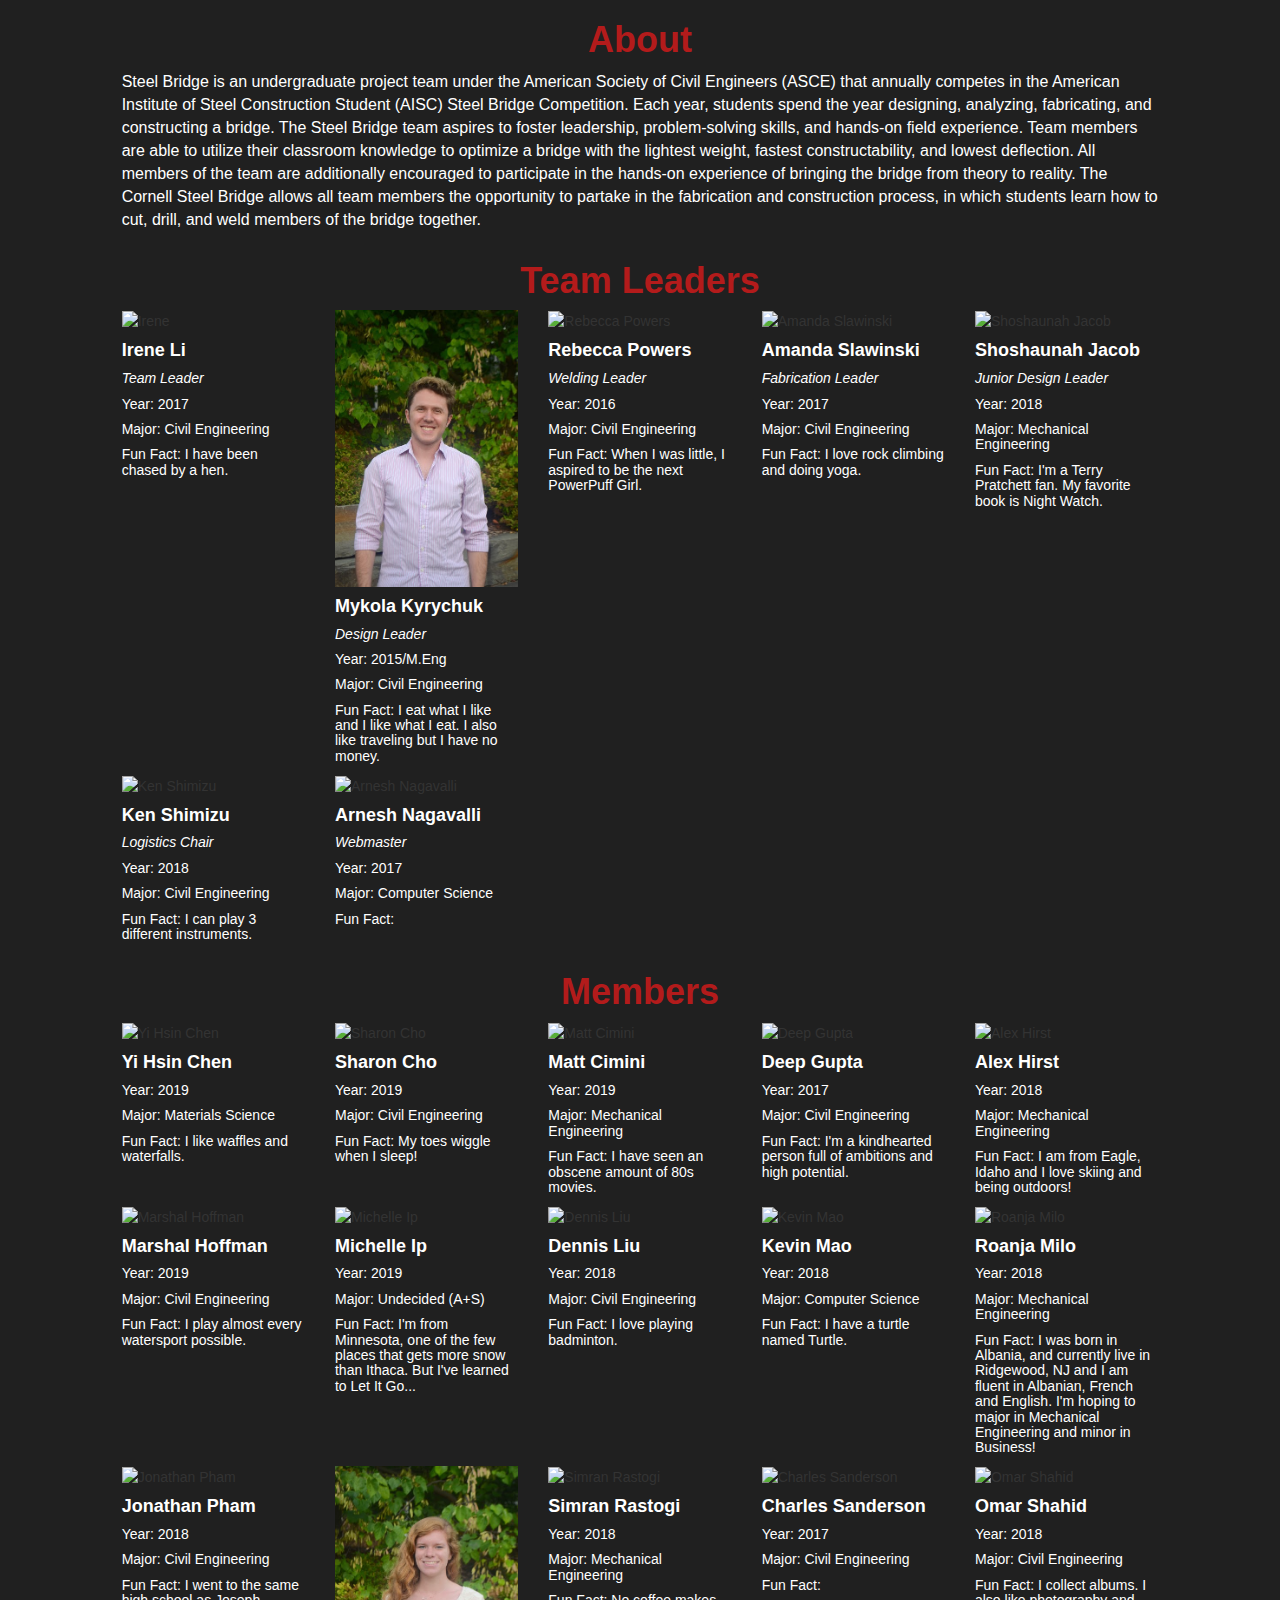
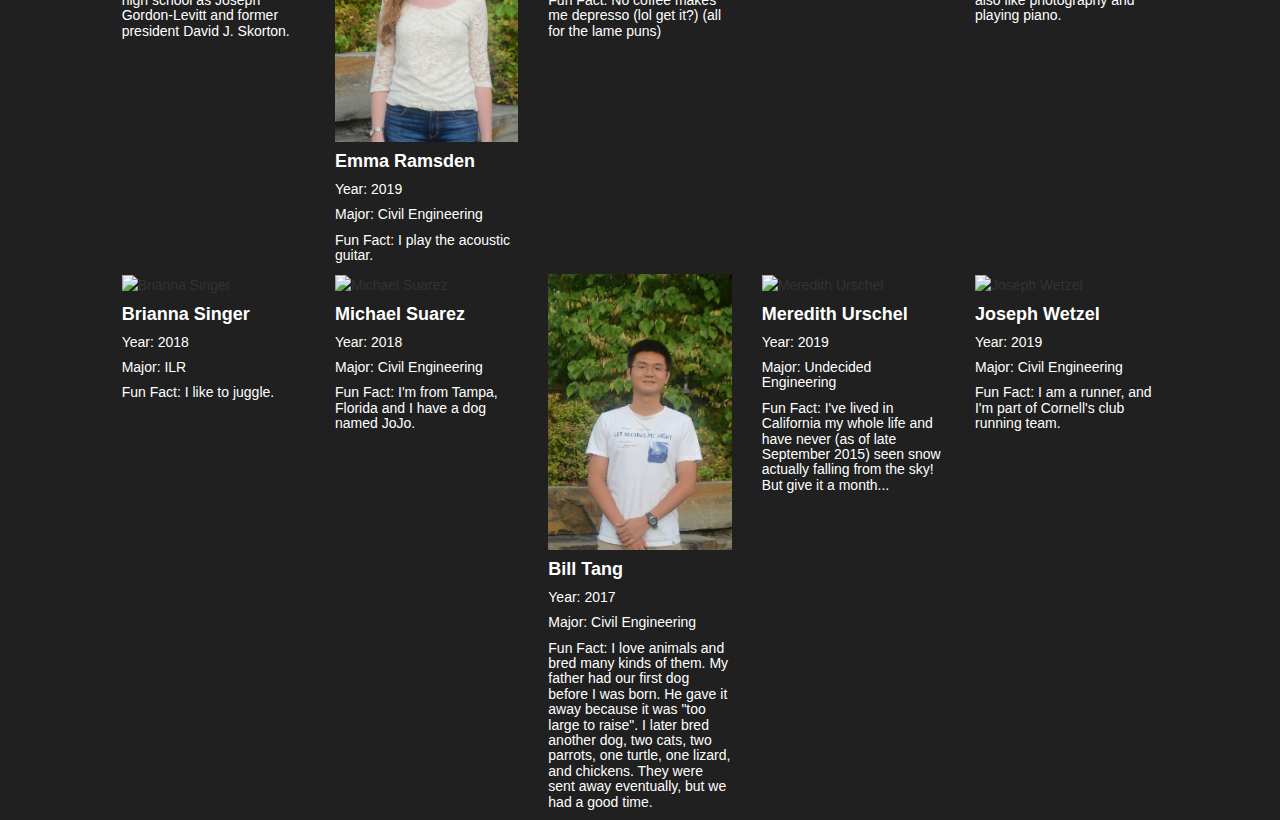
==== commit a10070c0: "changed background color to darker grey and updated history descriptions" ====
--- a/about.html
+++ b/about.html
@@ -12,11 +12,11 @@
 	  <script src="http://maxcdn.bootstrapcdn.com/bootstrap/3.3.5/js/bootstrap.min.js"></script>
     <style>
       body {
-	      background-color: darkgray;
+	      background-color: #202020;
         min-width: 700px;
       }
       p {
-        font-family: Futura,Trebuchet MS,Arial,sans-serif; 
+        font-family: font-family: Candara,Calibri,Segoe,Segoe UI,Optima,Arial,sans-serif; 
         font-size: 16px;
         font-style: normal;
         font-variant: normal;
@@ -25,16 +25,16 @@
         color: white;
       }
       h1 {
-        font-family: Futura,Trebuchet MS,Arial,sans-serif; 
+        font-family: font-family: Candara,Calibri,Segoe,Segoe UI,Optima,Arial,sans-serif; 
         text-align: center;
         color: #B31B1B;
       }
       h4 {
-        font-family: Futura,Trebuchet MS,Arial,sans-serif;
+        font-family: font-family: Candara,Calibri,Segoe,Segoe UI,Optima,Arial,sans-serif; 
         color: white;
       }
       h5 {
-        font-family: Futura,Trebuchet MS,Arial,sans-serif;  
+        font-family: font-family: Candara,Calibri,Segoe,Segoe UI,Optima,Arial,sans-serif;  
         color: white;
       }
     </style>
--- a/aboutstyle.css
+++ b/aboutstyle.css
@@ -1,5 +1,5 @@
 p {
-	font-family: Futura,Trebuchet MS,Arial,sans-serif; 
+	font-family: font-family: Candara,Calibri,Segoe,Segoe UI,Optima,Arial,sans-serif; 
 	font-size: 16px;
 	font-style: normal;
 	font-variant: normal;
@@ -7,6 +7,6 @@
 	line-height: 23px;
 }
 h1 {
-	font-family: Futura,Trebuchet MS,Arial,sans-serif; 
+	font-family: font-family: Candara,Calibri,Segoe,Segoe UI,Optima,Arial,sans-serif; 
     text-align: center;
 }
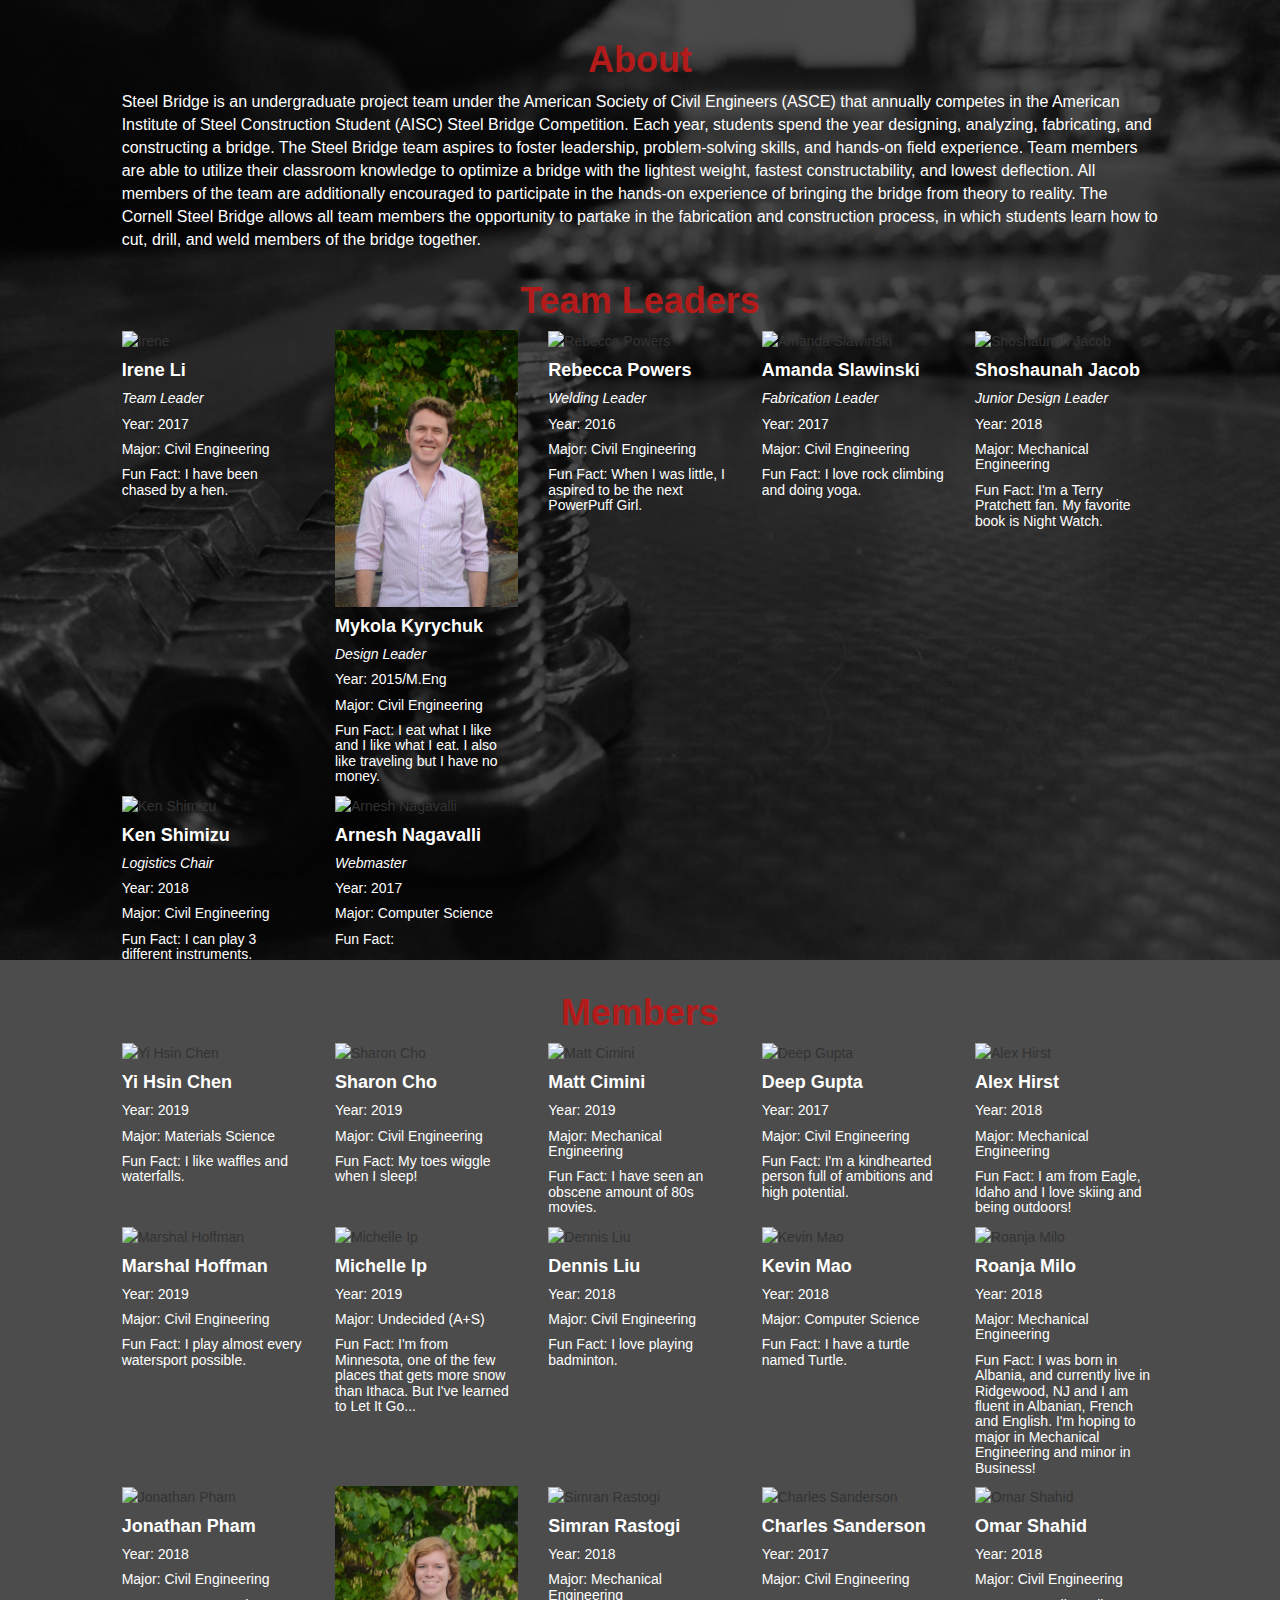
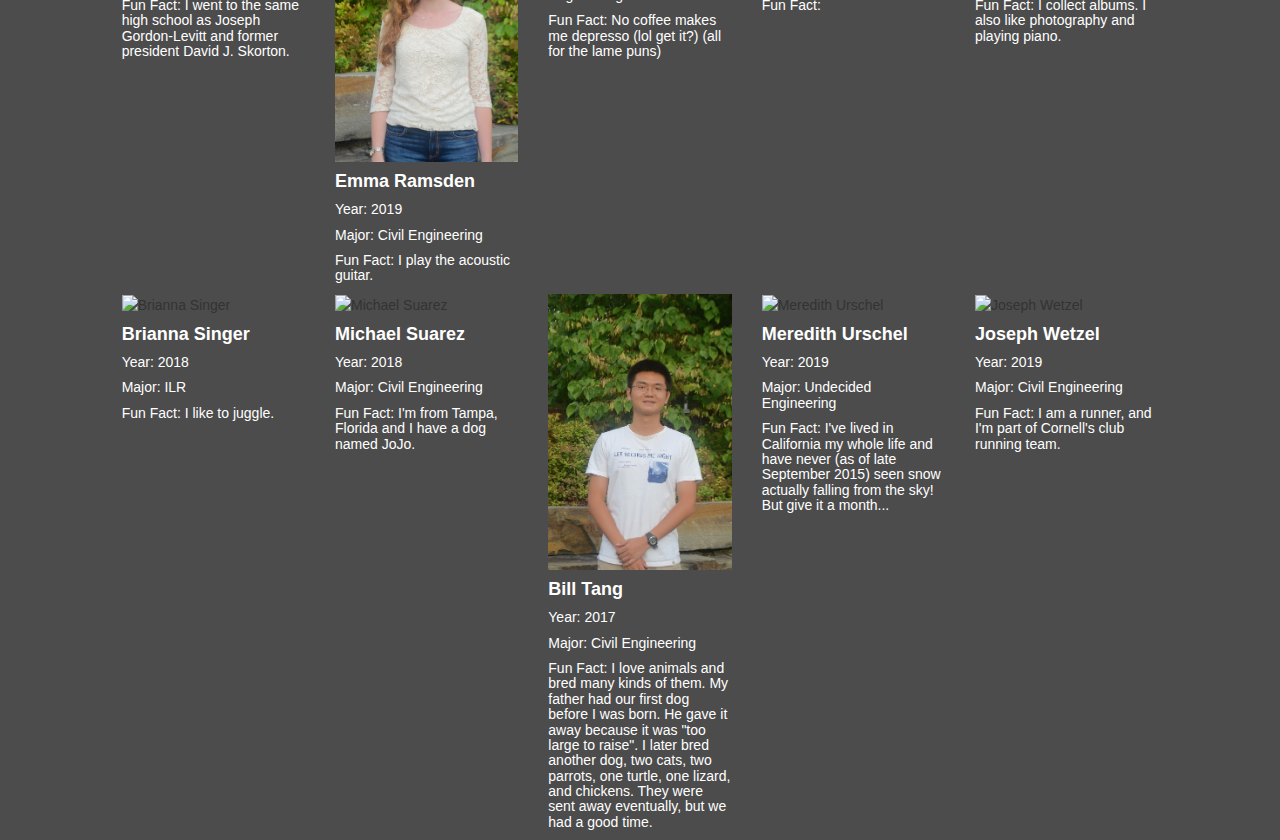
==== commit b66a8566: "cropped images on homepage, added fixed background image with transparent box in front of it" ====
--- a/about.html
+++ b/about.html
@@ -12,11 +12,13 @@
 	  <script src="http://maxcdn.bootstrapcdn.com/bootstrap/3.3.5/js/bootstrap.min.js"></script>
     <style>
       body {
-	      background-color: #202020;
-        min-width: 700px;
+        background-image: url("img/b1.jpg");
+        background-repeat: no-repeat;
+        background-attachment: fixed;
+        background-size:cover;
       }
       p {
-        font-family: font-family: Candara,Calibri,Segoe,Segoe UI,Optima,Arial,sans-serif; 
+        font-family: font-family: Futura,Trebuchet MS,Arial,sans-serif;  
         font-size: 16px;
         font-style: normal;
         font-variant: normal;
@@ -25,35 +27,38 @@
         color: white;
       }
       h1 {
-        font-family: font-family: Candara,Calibri,Segoe,Segoe UI,Optima,Arial,sans-serif; 
+        font-family: font-family: Futura,Trebuchet MS,Arial,sans-serif; 
         text-align: center;
         color: #B31B1B;
       }
       h4 {
-        font-family: font-family: Candara,Calibri,Segoe,Segoe UI,Optima,Arial,sans-serif; 
+        font-family: font-family: Futura,Trebuchet MS,Arial,sans-serif;  
         color: white;
       }
       h5 {
-        font-family: font-family: Candara,Calibri,Segoe,Segoe UI,Optima,Arial,sans-serif;  
+        font-family: font-family: Futura,Trebuchet MS,Arial,sans-serif; 
         color: white;
       }
+      div.transbox {
+        background-color: rgba(0, 0, 0, 0.7)
+      } 
     </style>
   </head>
 
   <body>
-
+   <div class="transbox"> 
+    <br>
     <h1><b>About</b></h1>
 
     <div class="container-fluid">
       <div class="row">
-        <div class="col-xs-1" ></div>
+        <div class="col-xs-1"></div>
         <div class="col-xs-10">
           <p>Steel Bridge is an undergraduate project team under the American Society of Civil Engineers (ASCE) that annually competes in the American Institute of Steel Construction Student (AISC) Steel Bridge Competition. Each year, students spend the year designing, analyzing, fabricating, and constructing a bridge. The Steel Bridge team aspires to foster leadership, problem-solving skills, and hands-on field experience. Team members are able to utilize their classroom knowledge to optimize a bridge with the lightest weight, fastest constructability, and lowest deflection. All members of the team are additionally encouraged to participate in the hands-on experience of bringing the bridge from theory to reality. The Cornell Steel Bridge allows all team members the opportunity to partake in the fabrication and construction process, in which students learn how to cut, drill, and weld members of the bridge together.</p>
         </div>
         <div class="col-xs-1"></div>
       </div>
     </div>
-
 
     <h1> <b>Team Leaders </b></h1>
 
@@ -292,6 +297,6 @@
         <div class="col-xs-1"></div>
       </div>
     </div>
-
+   </div>
   </body>
 </html>--- a/aboutstyle.css
+++ b/aboutstyle.css
@@ -1,5 +1,5 @@
 p {
-	font-family: font-family: Candara,Calibri,Segoe,Segoe UI,Optima,Arial,sans-serif; 
+	font-family: font-family: Futura,Trebuchet MS,Arial,sans-serif; 
 	font-size: 16px;
 	font-style: normal;
 	font-variant: normal;
@@ -7,6 +7,6 @@
 	line-height: 23px;
 }
 h1 {
-	font-family: font-family: Candara,Calibri,Segoe,Segoe UI,Optima,Arial,sans-serif; 
+	font-family: font-family: Futura,Trebuchet MS,Arial,sans-serif; 
     text-align: center;
 }
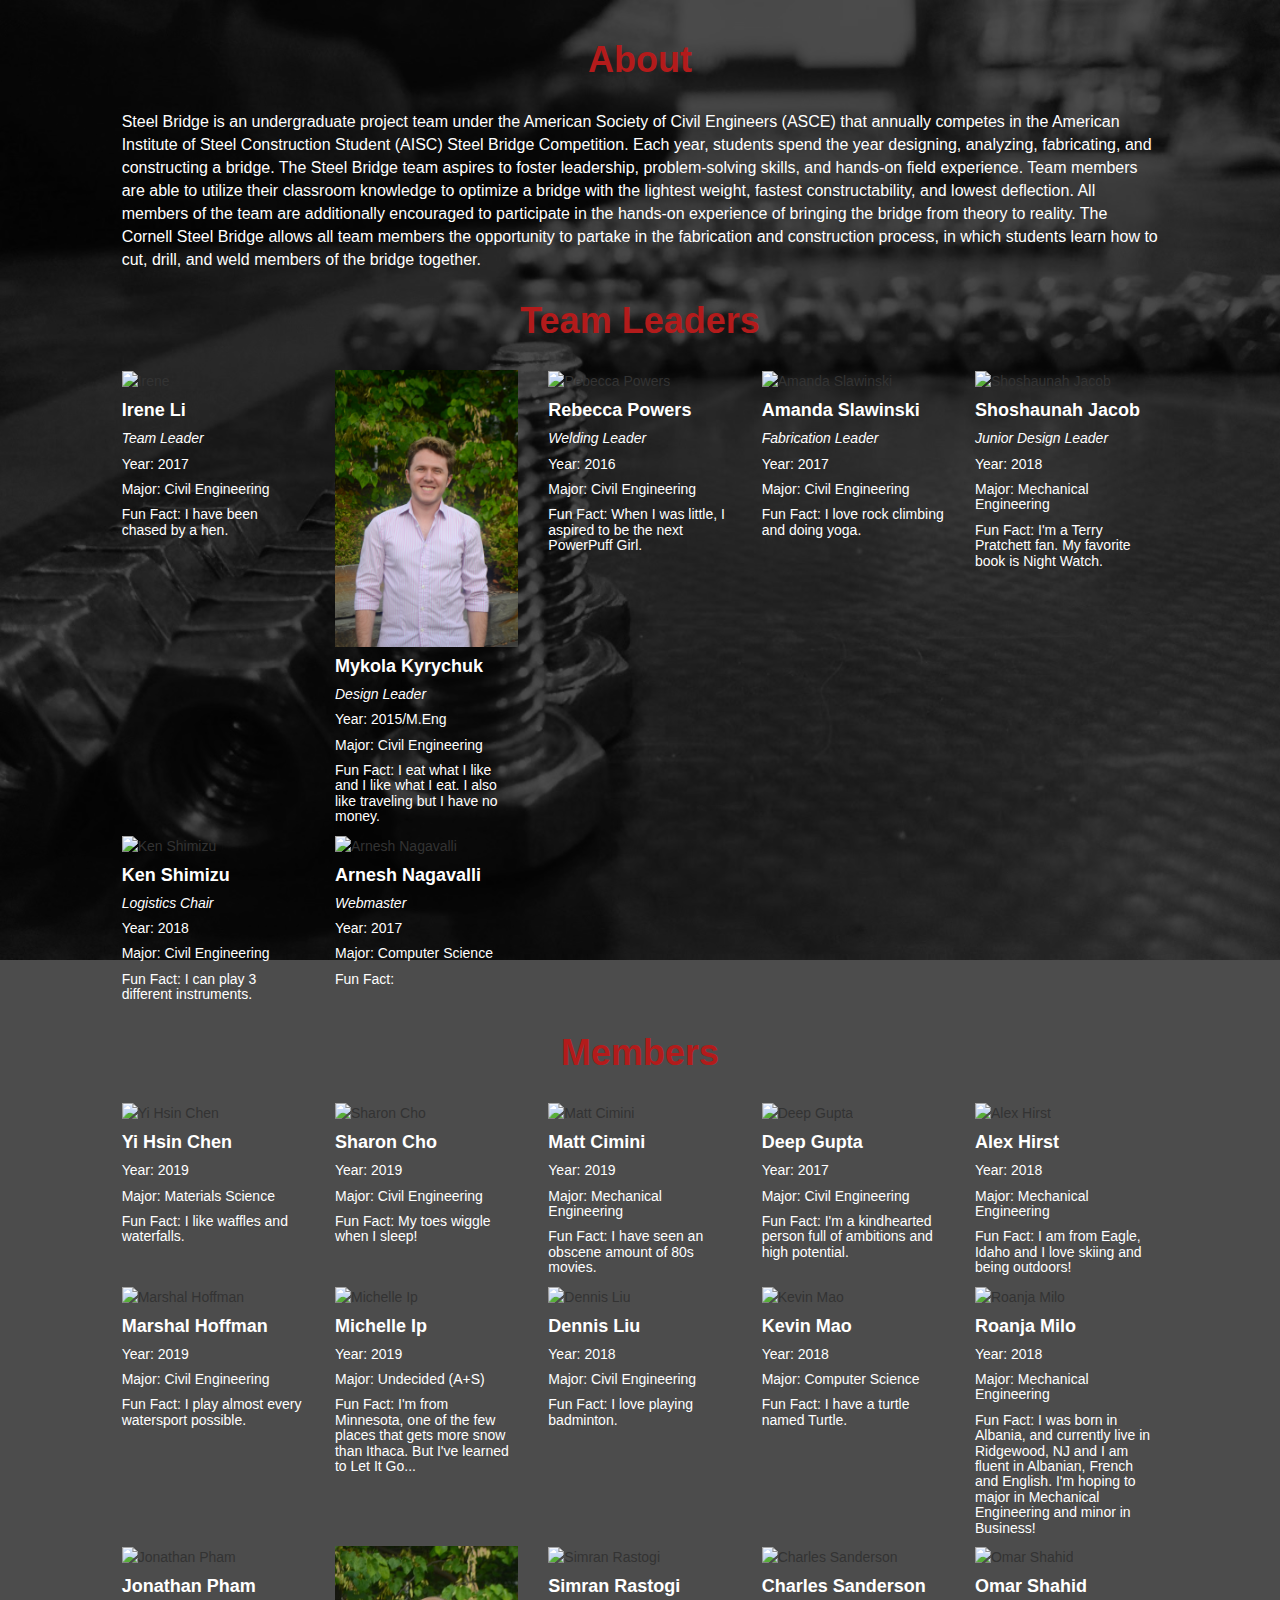
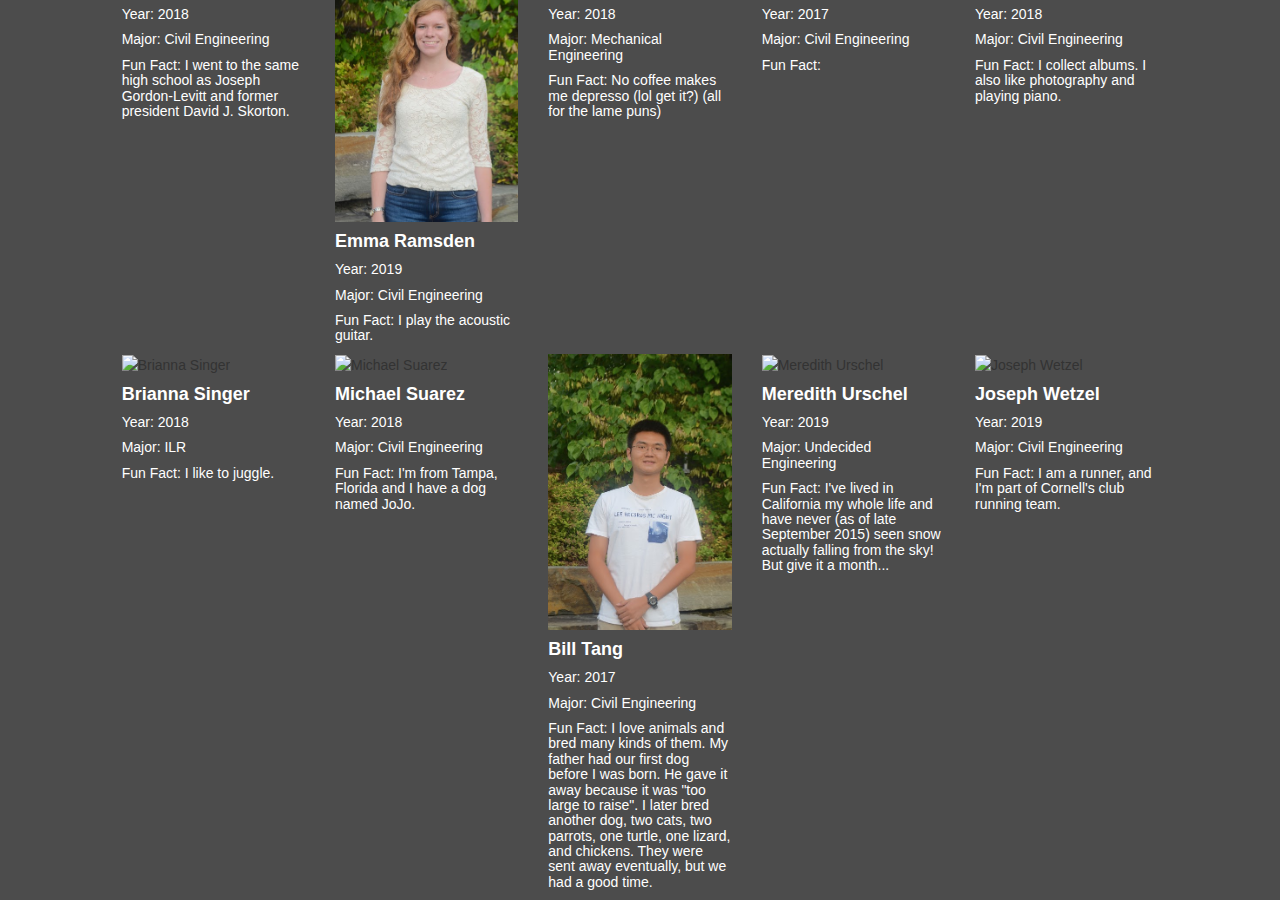
==== commit e202b30d: "reformatted history page" ====
--- a/about.html
+++ b/about.html
@@ -3,7 +3,6 @@
   <head>
 	  <title>About</title>
 	  <meta charset="utf-8">
-	  <link rel="stylesheet" type="text/css" href="aboutstyle.css">
 	  <!-- Latest compiled and minified CSS -->
 	  <link rel="stylesheet" href="http://maxcdn.bootstrapcdn.com/bootstrap/3.3.5/css/bootstrap.min.css">
 	  <!-- jQuery library -->
@@ -17,6 +16,19 @@
         background-attachment: fixed;
         background-size:cover;
       }
+      h1 {
+        font-family: font-family: Futura,Trebuchet MS,Arial,sans-serif; 
+        text-align: center;
+        color: #B31B1B;
+      }
+      h4 {
+        font-family: font-family: Futura,Trebuchet MS,Arial,sans-serif;  
+        color: white;
+      }
+      h5 {
+        font-family: font-family: Futura,Trebuchet MS,Arial,sans-serif; 
+        color: white;
+      }
       p {
         font-family: font-family: Futura,Trebuchet MS,Arial,sans-serif;  
         font-size: 16px;
@@ -26,19 +38,6 @@
         line-height: 23px;
         color: white;
       }
-      h1 {
-        font-family: font-family: Futura,Trebuchet MS,Arial,sans-serif; 
-        text-align: center;
-        color: #B31B1B;
-      }
-      h4 {
-        font-family: font-family: Futura,Trebuchet MS,Arial,sans-serif;  
-        color: white;
-      }
-      h5 {
-        font-family: font-family: Futura,Trebuchet MS,Arial,sans-serif; 
-        color: white;
-      }
       div.transbox {
         background-color: rgba(0, 0, 0, 0.7)
       } 
@@ -49,7 +48,7 @@
    <div class="transbox"> 
     <br>
     <h1><b>About</b></h1>
-
+    <br>
     <div class="container-fluid">
       <div class="row">
         <div class="col-xs-1"></div>
@@ -61,7 +60,7 @@
     </div>
 
     <h1> <b>Team Leaders </b></h1>
-
+    <br>
     <div class="container-fluid">
 	    <div class="row">
 		    <div class="col-xs-1"></div>
@@ -105,7 +104,7 @@
           <h5>Major: Mechanical Engineering</h5>
           <h5>Fun Fact: I'm a Terry Pratchett fan. My favorite book is Night Watch.</h5>
         </div>
-        <div class="col-sm-1"></div>
+        <div class="col-xs-1"></div>
       </div>
 
       <div class="row">
@@ -134,7 +133,7 @@
     </div>
 
     <h1> <b> Members </b></h1>
-
+    <br>
     <div class="container-fluid">
       <div class ="row">
         <div class="col-xs-1"></div>
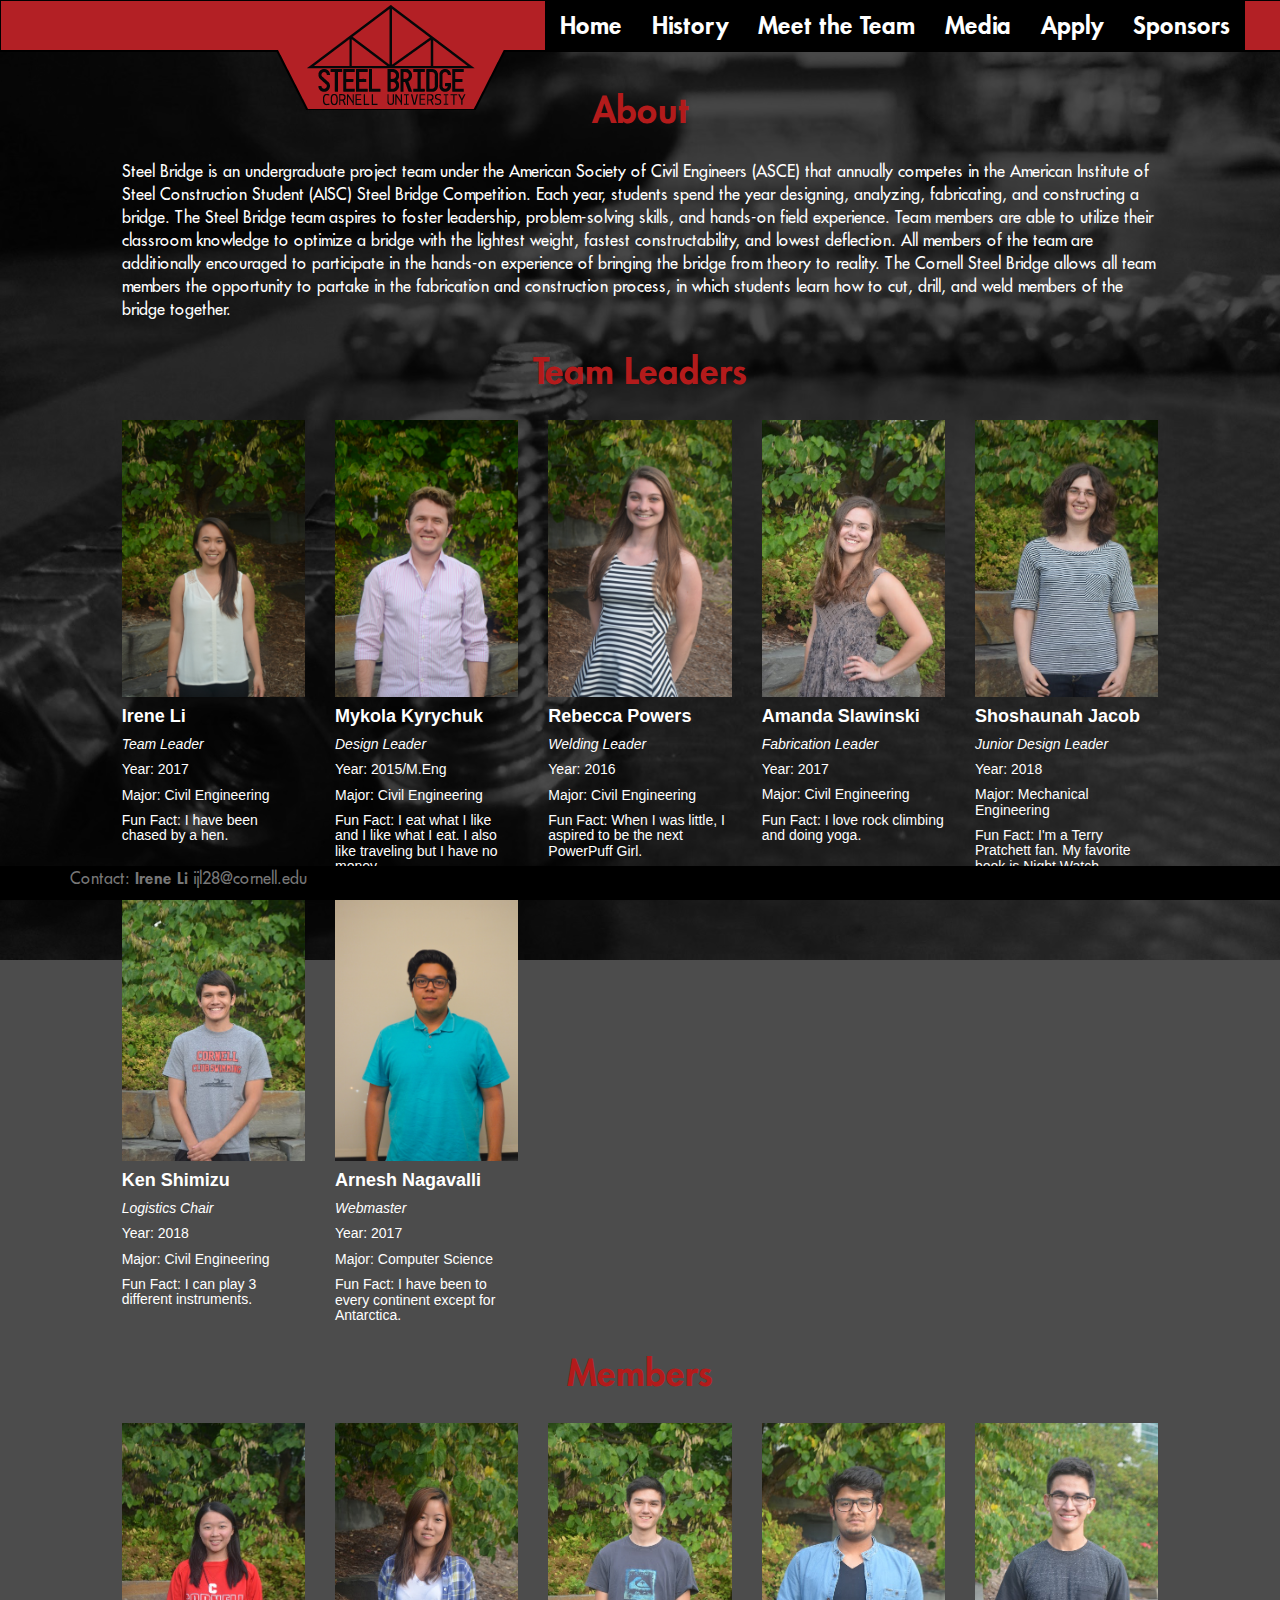
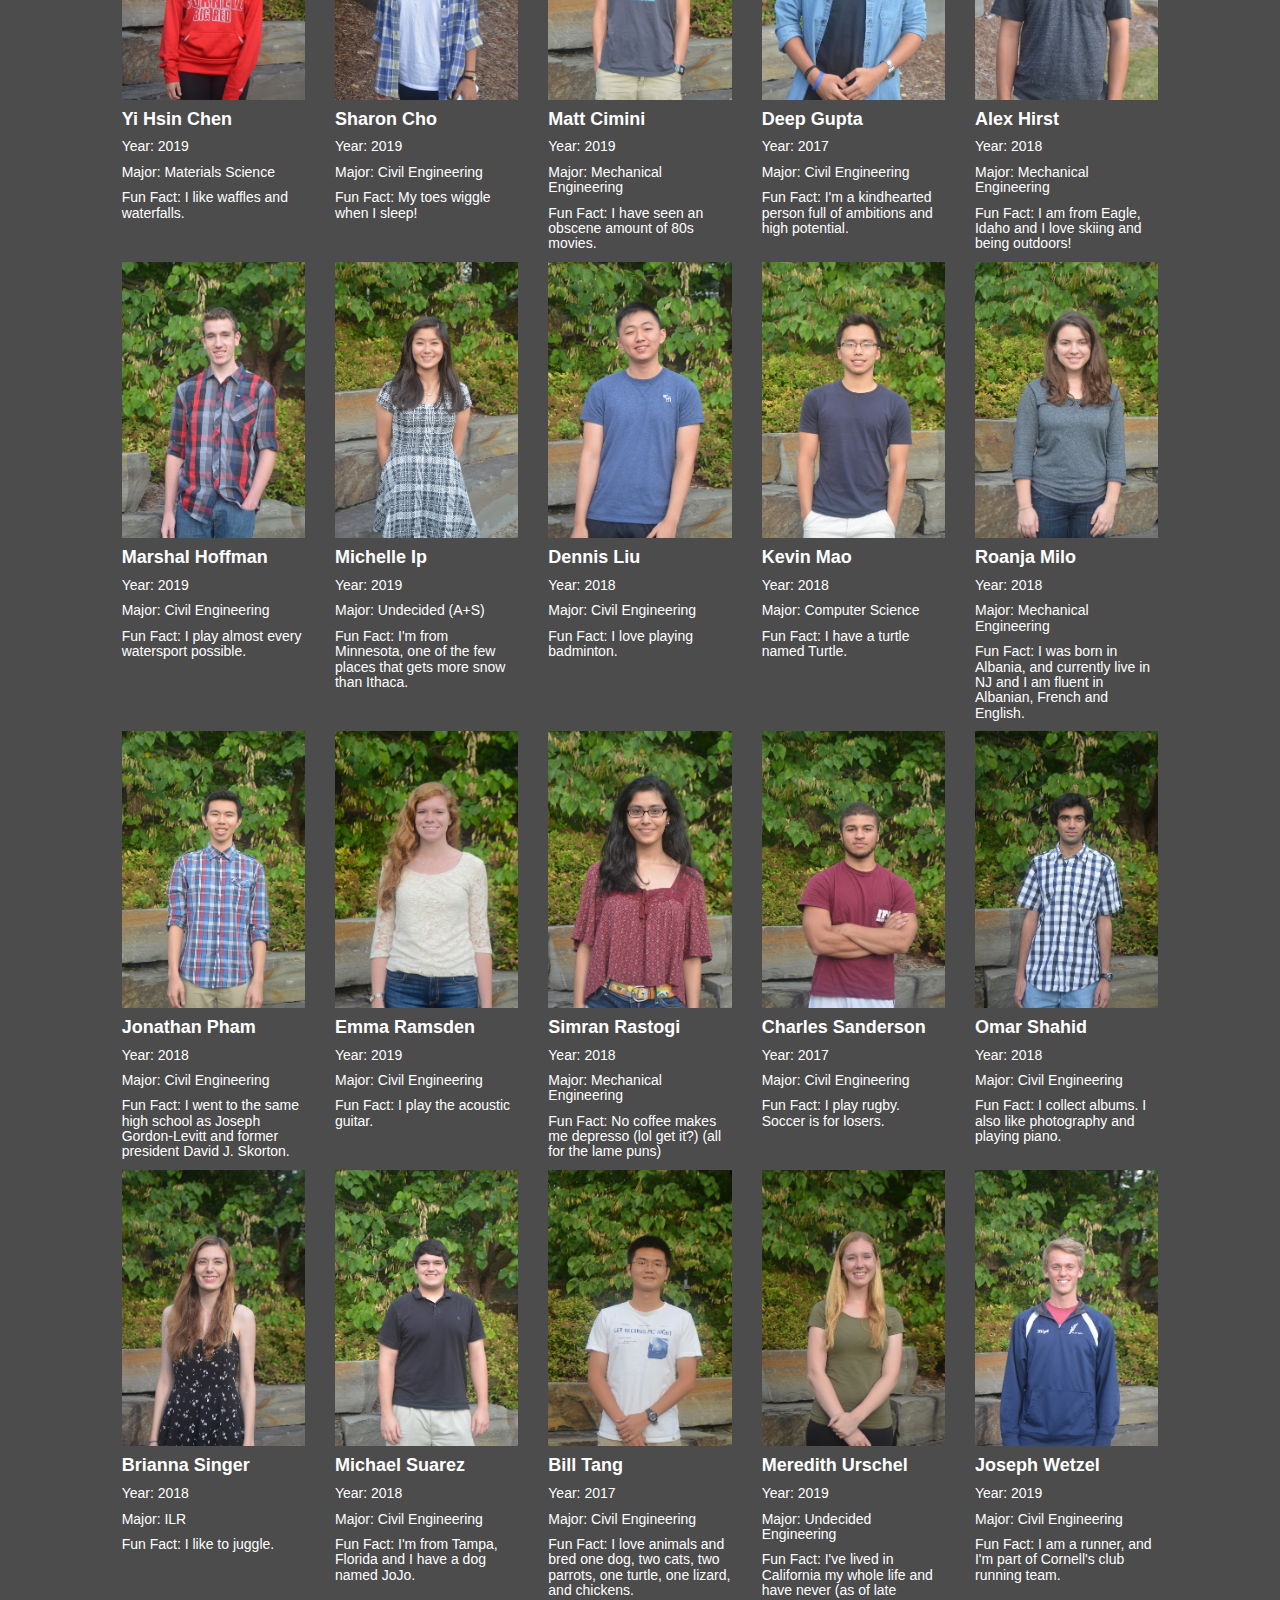
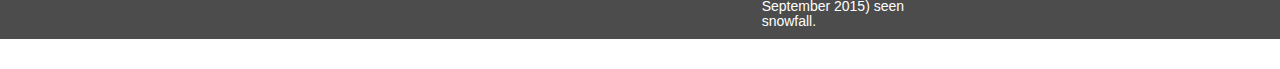
==== commit 59be1dbc: "live ver w/ Irene changes" ====
--- a/about.html
+++ b/about.html
@@ -1,51 +1,32 @@
 <!DOCTYPE html>
 <html lang="en">
-  <head>
-	  <title>About</title>
-	  <meta charset="utf-8">
-	  <!-- Latest compiled and minified CSS -->
-	  <link rel="stylesheet" href="http://maxcdn.bootstrapcdn.com/bootstrap/3.3.5/css/bootstrap.min.css">
-	  <!-- jQuery library -->
-	  <script src="https://ajax.googleapis.com/ajax/libs/jquery/1.11.3/jquery.min.js"></script>
-	  <!-- Latest compiled JavaScript -->
-	  <script src="http://maxcdn.bootstrapcdn.com/bootstrap/3.3.5/js/bootstrap.min.js"></script>
-    <style>
-      body {
-        background-image: url("img/b1.jpg");
-        background-repeat: no-repeat;
-        background-attachment: fixed;
-        background-size:cover;
-      }
-      h1 {
-        font-family: font-family: Futura,Trebuchet MS,Arial,sans-serif; 
-        text-align: center;
-        color: #B31B1B;
-      }
-      h4 {
-        font-family: font-family: Futura,Trebuchet MS,Arial,sans-serif;  
-        color: white;
-      }
-      h5 {
-        font-family: font-family: Futura,Trebuchet MS,Arial,sans-serif; 
-        color: white;
-      }
-      p {
-        font-family: font-family: Futura,Trebuchet MS,Arial,sans-serif;  
-        font-size: 16px;
-        font-style: normal;
-        font-variant: normal;
-        font-weight: 500;
-        line-height: 23px;
-        color: white;
-      }
-      div.transbox {
-        background-color: rgba(0, 0, 0, 0.7)
-      } 
-    </style>
-  </head>
-
-  <body>
-   <div class="transbox"> 
+<head>
+  <title>Steel Bridge - Cornell University - Meet the Team</title>
+  <meta charset="utf-8">
+  <!-- Latest compiled and minified CSS -->
+  <link rel="stylesheet" href="//maxcdn.bootstrapcdn.com/bootstrap/3.3.5/css/bootstrap.min.css">
+  <!-- jQuery library -->
+  <script src="//ajax.googleapis.com/ajax/libs/jquery/1.11.3/jquery.min.js"></script>
+  <!-- Latest compiled JavaScript -->
+  <script src="//maxcdn.bootstrapcdn.com/bootstrap/3.3.5/js/bootstrap.min.js"></script>
+
+  <link rel="stylesheet" type="text/css" href="style.css">
+</head>
+
+<body>
+  <nav class="navbar navbar-fixed-top">
+    <div class="container-fluid">
+      <ul class="nav navbar-nav navbar-right">
+        <li><a href="index.html"><b>Home</b></a></li>
+        <li><a href="history.html"><b>History</b></a></li>
+        <li><a href="about.html"><b>Meet the Team</b></a></li> 
+        <li><a href="media.html"><b>Media</b></a></li> 
+        <li><a href="join.html"><b>Apply</b></a></li>
+        <li><a href="sponsor.html"><b>Sponsors</b></a></li>
+      </ul>
+    </div>
+  </nav>
+  <div class="transbox"> 
     <br>
     <h1><b>About</b></h1>
     <br>
@@ -62,240 +43,245 @@
     <h1> <b>Team Leaders </b></h1>
     <br>
     <div class="container-fluid">
-	    <div class="row">
-		    <div class="col-xs-1"></div>
-		    <div class="col-xs-2">             
-          <img src ="img/about/l1.jpg" alt="Irene" width = "100%">
-          <h4><b>Irene Li</b></h4>
-          <h5><i>Team Leader</i></h5>
-          <h5>Year: 2017</h5>
-          <h5>Major: Civil Engineering</h5>
-          <h5>Fun Fact: I have been chased by a hen.</h5>
-        </div>
-        <div class="col-xs-2">
-          <img src ="img/about/l2.jpg" alt="Mykola Kyrychuk" width = "100%">
-          <h4><b>Mykola Kyrychuk</b></h4>
-          <h5><i>Design Leader</i></h5>
-          <h5>Year: 2015/M.Eng</h5>
-          <h5>Major: Civil Engineering</h5>
-          <h5>Fun Fact: I eat what I like and I like what I eat. I also like traveling but I have no money. </h5>
-        </div>
-        <div class="col-xs-2">    
-          <img src ="img/about/l3.jpg" alt="Rebecca Powers" width = "100%">
-          <h4><b>Rebecca Powers</b></h4>
-          <h5><i>Welding Leader</i></h5>
-          <h5>Year: 2016</h5>
-          <h5>Major: Civil Engineering</h5>
-          <h5>Fun Fact: When I was little, I aspired to be the next PowerPuff Girl.</h5>
-        </div>
-        <div class="col-xs-2">
-          <img src ="img/about/l4.jpg" alt="Amanda Slawinski" width = "100%">
-          <h4><b>Amanda Slawinski</b></h4>
-          <h5><i>Fabrication Leader</i></h5>
-          <h5>Year: 2017</h5>
-          <h5>Major: Civil Engineering</h5>
-          <h5>Fun Fact: I love rock climbing and doing yoga.</h5>
-        </div>
-        <div class="col-xs-2">
-          <img src ="img/about/l5.jpg" alt="Shoshaunah Jacob" width = "100%">
-          <h4><b>Shoshaunah Jacob</b></h4>
-          <h5><i>Junior Design Leader</i></h5>
-          <h5>Year: 2018</h5>
-          <h5>Major: Mechanical Engineering</h5>
-          <h5>Fun Fact: I'm a Terry Pratchett fan. My favorite book is Night Watch.</h5>
-        </div>
-        <div class="col-xs-1"></div>
-      </div>
-
-      <div class="row">
-        <div class="col-xs-1"></div>
-        <div class="col-xs-2">
-          <img src ="img/about/l6.jpg" alt="Ken Shimizu" width = "100%">
-          <h4><b>Ken Shimizu</b></h4>
-          <h5><i>Logistics Chair</i></h5>
-          <h5>Year: 2018</h5>
-          <h5>Major: Civil Engineering</h5>
-          <h5>Fun Fact: I can play 3 different instruments.</h5>
-        </div>
-        <div class="col-xs-2">
-          <img src ="" alt="Arnesh Nagavalli" width = "100%">
-          <h4><b>Arnesh Nagavalli</b></h4>
-          <h5><i>Webmaster</i></h5>
-          <h5>Year: 2017</h5>
-          <h5>Major: Computer Science</h5>
-          <h5>Fun Fact:</h5>
-        </div>
-        <div class="col-xs-2"></div>
-        <div class="col-xs-2"></div>
-        <div class="col-xs-2"></div>
-        <div class="col-xs-1"></div>
-      </div>
-    </div>
-
-    <h1> <b> Members </b></h1>
-    <br>
-    <div class="container-fluid">
-      <div class ="row">
-        <div class="col-xs-1"></div>
-        <div class="col-xs-2">
-          <img src ="img/about/t1.jpg" alt="Yi Hsin Chen" width = "100%">
-          <h4><b>Yi Hsin Chen</b></h4>
-          <h5>Year: 2019</h5>
-          <h5>Major: Materials Science</h5>
-          <h5>Fun Fact: I like waffles and waterfalls.</h5>
-        </div>
-        <div class="col-xs-2">
-          <img src ="img/about/t2.jpg" alt="Sharon Cho" width = "100%">
-          <h4><b>Sharon Cho</b></h4>
-          <h5>Year: 2019</h5>
-          <h5>Major: Civil Engineering</h5>
-          <h5>Fun Fact: My toes wiggle when I sleep!</h5>
-        </div>
-        <div class="col-xs-2">
-          <img src ="img/about/t3.jpg" alt="Matt Cimini" width = "100%">
-          <h4><b>Matt Cimini</b></h4>
-          <h5>Year: 2019</h5>
-          <h5>Major: Mechanical Engineering</h5>
-          <h5>Fun Fact: I have seen an obscene amount of 80s movies.</h5>
-        </div>
-        <div class="col-xs-2">
-          <img src ="img/about/t4.jpg" alt="Deep Gupta" width = "100%">
-          <h4><b>Deep Gupta</b></h4>
-          <h5>Year: 2017</h5>
-          <h5>Major: Civil Engineering</h5>
-          <h5>Fun Fact: I'm a kindhearted person full of ambitions and high potential.</h5>
-        </div>
-        <div class="col-xs-2">
-          <img src ="img/about/t5.jpg" alt="Alex Hirst" width = "100%">
-          <h4><b>Alex Hirst</b></h4>
-          <h5>Year: 2018</h5>
-          <h5>Major: Mechanical Engineering</h5>
-          <h5>Fun Fact: I am from Eagle, Idaho and I love skiing and being outdoors!</h5>
-        </div>
-        <div class="col-xs-1"></div>
-      </div>
-
-      <div class ="row">
-        <div class="col-xs-1"></div>
-        <div class="col-xs-2">
-          <img src ="img/about/t6.jpg" alt="Marshal Hoffman" width = "100%">
-          <h4><b>Marshal Hoffman</b></h4>
-          <h5>Year: 2019</h5>
-          <h5>Major: Civil Engineering</h5>
-          <h5>Fun Fact: I play almost every watersport possible.</h5>
-        </div>
-        <div class="col-xs-2">
-          <img src ="img/about/t7.jpg" alt="Michelle Ip" width = "100%">
-          <h4><b>Michelle Ip</b></h4>
-          <h5>Year: 2019</h5>
-          <h5>Major: Undecided (A+S)</h5>
-          <h5>Fun Fact: I'm from Minnesota, one of the few places that gets more snow than Ithaca. But I've learned to Let It Go...</h5>
-        </div>
-        <div class="col-xs-2">
-          <img src ="img/about/t8.jpg" alt="Dennis Liu" width = "100%">
-          <h4><b>Dennis Liu</b></h4>
-          <h5>Year: 2018</h5>
-          <h5>Major: Civil Engineering</h5>
-          <h5>Fun Fact: I love playing badminton.</h5>
-        </div>
-        <div class="col-xs-2">
-          <img src ="img/about/t9.jpg" alt="Kevin Mao" width = "100%">
-          <h4><b>Kevin Mao</b></h4>
-          <h5>Year: 2018</h5>
-          <h5>Major: Computer Science</h5>
-          <h5>Fun Fact: I have a turtle named Turtle.</h5>
-        </div>
-        <div class="col-xs-2">
-          <img src ="img/about/t10.jpg" alt="Roanja Milo" width = "100%">
-          <h4><b>Roanja Milo</b></h4>
-          <h5>Year: 2018</h5>
-          <h5>Major: Mechanical Engineering</h5>
-          <h5>Fun Fact: I was born in Albania, and currently live in Ridgewood, NJ and I am fluent in Albanian, French and English. I'm hoping to major in Mechanical Engineering and minor in Business!</h5>
-        </div>
-        <div class="col-xs-1"></div>
-      </div>
-
-      <div class ="row">
-        <div class="col-xs-1"></div>
-        <div class="col-xs-2">
-          <img src ="img/about/t11.jpg" alt="Jonathan Pham" width = "100%">
-          <h4><b>Jonathan Pham</b></h4>
-          <h5>Year: 2018</h5>
-          <h5>Major: Civil Engineering</h5>
-          <h5>Fun Fact: I went to the same high school as Joseph Gordon-Levitt and former president David J. Skorton.</h5>
-        </div>
-        <div class="col-xs-2">
-          <img src ="img/about/t12.jpg" alt="Emma Ramsden" width = "100%">
-          <h4><b>Emma Ramsden</b></h4>
-          <h5>Year: 2019</h5>
-          <h5>Major: Civil Engineering</h5>
-          <h5>Fun Fact: I play the acoustic guitar.</h5>
-        </div>
-        <div class="col-xs-2">
-          <img src ="img/about/t13.jpg" alt="Simran Rastogi" width = "100%">
-          <h4><b>Simran Rastogi</b></h4>
-          <h5>Year: 2018</h5>
-          <h5>Major: Mechanical Engineering</h5>
-          <h5>Fun Fact: No coffee makes me depresso (lol get it?) (all for the lame puns)</h5>
-        </div>
-        <div class="col-xs-2">
-          <img src ="img/about/t14.jpg" alt="Charles Sanderson" width = "100%">
-          <h4><b>Charles Sanderson</b></h4>
-          <h5>Year: 2017</h5>
-          <h5>Major: Civil Engineering</h5>
-          <h5>Fun Fact: </h5>
-        </div>
-        <div class="col-xs-2">
-          <img src ="img/about/t15.jpg" alt="Omar Shahid" width = "100%">
-          <h4><b>Omar Shahid</b></h4>
-          <h5>Year: 2018</h5>
-          <h5>Major: Civil Engineering</h5>
-          <h5>Fun Fact: I collect albums. I also like photography and playing piano.</h5>
-        </div>
-        <div class="col-xs-1"></div>
-      </div>
-
-      <div class ="row">
-        <div class="col-xs-1"></div>
-        <div class="col-xs-2">
-          <img src ="img/about/t16.jpg" alt="Brianna Singer" width = "100%">
-          <h4><b>Brianna Singer</b></h4>
-          <h5>Year: 2018</h5>
-          <h5>Major: ILR</h5>
-          <h5>Fun Fact: I like to juggle.</h5>
-        </div>
-        <div class="col-xs-2">
-          <img src ="img/about/t17.jpg" alt="Michael Suarez" width = "100%">
-          <h4><b>Michael Suarez</b></h4>
-          <h5>Year: 2018</h5>
-          <h5>Major: Civil Engineering</h5>
-          <h5>Fun Fact: I'm from Tampa, Florida and I have a dog named JoJo.</h5>
-        </div>
-        <div class="col-xs-2">
-          <img src ="img/about/t18.jpg" alt="Bill Tang" width = "100%">
-          <h4><b>Bill Tang</b></h4>
-          <h5>Year: 2017</h5>
-          <h5>Major: Civil Engineering</h5>
-          <h5>Fun Fact: I love animals and bred many kinds of them. My father had our first dog before I was born. He gave it away because it was "too large to raise". I later bred another dog, two cats, two parrots, one turtle, one lizard, and chickens. They were sent away eventually, but we had a good time.</h5>
-        </div>
-        <div class="col-xs-2">
-          <img src ="img/about/t19.jpg" alt="Meredith Urschel" width = "100%">
-          <h4><b>Meredith Urschel</b></h4>
-          <h5>Year: 2019</h5>
-          <h5>Major: Undecided Engineering</h5>
-          <h5>Fun Fact: I've lived in California my whole life and have never (as of late September 2015) seen snow actually falling from the sky! But give it a month...</h5>
-        </div>
-
-        <div class="col-xs-2">
-          <img src ="img/about/t20.jpg" alt="Joseph Wetzel" width = "100%">
-          <h4><b>Joseph Wetzel</b></h4>
-          <h5>Year: 2019</h5>
-          <h5>Major: Civil Engineering</h5>
-          <h5>Fun Fact: I am a runner, and I'm part of Cornell's club running team.</h5>
-        </div>
-        <div class="col-xs-1"></div>
-      </div>
-    </div>
-   </div>
-  </body>
+     <div class="row">
+      <div class="col-xs-1"></div>
+      <div class="col-xs-2">             
+        <img src ="../img/about/l1.JPG" alt="Irene" width = "100%">
+        <h4><b>Irene Li</b></h4>
+        <h5><i>Team Leader</i></h5>
+        <h5>Year: 2017</h5>
+        <h5>Major: Civil Engineering</h5>
+        <h5>Fun Fact: I have been chased by a hen.</h5>
+      </div>
+      <div class="col-xs-2">
+        <img src ="img/about/l2.jpg" alt="Mykola Kyrychuk" width = "100%">
+        <h4><b>Mykola Kyrychuk</b></h4>
+        <h5><i>Design Leader</i></h5>
+        <h5>Year: 2015/M.Eng</h5>
+        <h5>Major: Civil Engineering</h5>
+        <h5>Fun Fact: I eat what I like and I like what I eat. I also like traveling but I have no money. </h5>
+      </div>
+      <div class="col-xs-2">    
+        <img src ="img/about/l3.JPG" alt="Rebecca Powers" width = "100%">
+        <h4><b>Rebecca Powers</b></h4>
+        <h5><i>Welding Leader</i></h5>
+        <h5>Year: 2016</h5>
+        <h5>Major: Civil Engineering</h5>
+        <h5>Fun Fact: When I was little, I aspired to be the next PowerPuff Girl.</h5>
+      </div>
+      <div class="col-xs-2">
+        <img src ="img/about/l4.JPG" alt="Amanda Slawinski" width = "100%">
+        <h4><b>Amanda Slawinski</b></h4>
+        <h5><i>Fabrication Leader</i></h5>
+        <h5>Year: 2017</h5>
+        <h5>Major: Civil Engineering</h5>
+        <h5>Fun Fact: I love rock climbing and doing yoga.</h5>
+      </div>
+      <div class="col-xs-2">
+        <img src ="img/about/l5.JPG" alt="Shoshaunah Jacob" width = "100%">
+        <h4><b>Shoshaunah Jacob</b></h4>
+        <h5><i>Junior Design Leader</i></h5>
+        <h5>Year: 2018</h5>
+        <h5>Major: Mechanical Engineering</h5>
+        <h5>Fun Fact: I'm a Terry Pratchett fan. My favorite book is Night Watch.</h5>
+      </div>
+      <div class="col-xs-1"></div>
+    </div>
+
+    <div class="row">
+      <div class="col-xs-1"></div>
+      <div class="col-xs-2">
+        <img src ="img/about/l6.JPG" alt="Ken Shimizu" width = "100%">
+        <h4><b>Ken Shimizu</b></h4>
+        <h5><i>Logistics Chair</i></h5>
+        <h5>Year: 2018</h5>
+        <h5>Major: Civil Engineering</h5>
+        <h5>Fun Fact: I can play 3 different instruments.</h5>
+      </div>
+      <div class="col-xs-2">
+        <img src ="img/about/l7.jpg" alt="Arnesh Nagavalli" width = "100%">
+        <h4><b>Arnesh Nagavalli</b></h4>
+        <h5><i>Webmaster</i></h5>
+        <h5>Year: 2017</h5>
+        <h5>Major: Computer Science</h5>
+        <h5>Fun Fact: I have been to every continent except for Antarctica.</h5>
+      </div>
+      <div class="col-xs-2"></div>
+      <div class="col-xs-2"></div>
+      <div class="col-xs-2"></div>
+      <div class="col-xs-1"></div>
+    </div>
+  </div>
+
+  <h1> <b> Members </b></h1>
+  <br>
+  <div class="container-fluid">
+    <div class ="row">
+      <div class="col-xs-1"></div>
+      <div class="col-xs-2">
+        <img src ="img/about/t1.JPG" alt="Yi Hsin Chen" width = "100%">
+        <h4><b>Yi Hsin Chen</b></h4>
+        <h5>Year: 2019</h5>
+        <h5>Major: Materials Science</h5>
+        <h5>Fun Fact: I like waffles and waterfalls.</h5>
+      </div>
+      <div class="col-xs-2">
+        <img src ="img/about/t2.JPG" alt="Sharon Cho" width = "100%">
+        <h4><b>Sharon Cho</b></h4>
+        <h5>Year: 2019</h5>
+        <h5>Major: Civil Engineering</h5>
+        <h5>Fun Fact: My toes wiggle when I sleep!</h5>
+      </div>
+      <div class="col-xs-2">
+        <img src ="img/about/t3.JPG" alt="Matt Cimini" width = "100%">
+        <h4><b>Matt Cimini</b></h4>
+        <h5>Year: 2019</h5>
+        <h5>Major: Mechanical Engineering</h5>
+        <h5>Fun Fact: I have seen an obscene amount of 80s movies.</h5>
+      </div>
+      <div class="col-xs-2">
+        <img src ="img/about/t4.JPG" alt="Deep Gupta" width = "100%">
+        <h4><b>Deep Gupta</b></h4>
+        <h5>Year: 2017</h5>
+        <h5>Major: Civil Engineering</h5>
+        <h5>Fun Fact: I'm a kindhearted person full of ambitions and high potential.</h5>
+      </div>
+      <div class="col-xs-2">
+        <img src ="img/about/t5.JPG" alt="Alex Hirst" width = "100%">
+        <h4><b>Alex Hirst</b></h4>
+        <h5>Year: 2018</h5>
+        <h5>Major: Mechanical Engineering</h5>
+        <h5>Fun Fact: I am from Eagle, Idaho and I love skiing and being outdoors!</h5>
+      </div>
+      <div class="col-xs-1"></div>
+    </div>
+
+    <div class ="row">
+      <div class="col-xs-1"></div>
+      <div class="col-xs-2">
+        <img src ="img/about/t6.JPG" alt="Marshal Hoffman" width = "100%">
+        <h4><b>Marshal Hoffman</b></h4>
+        <h5>Year: 2019</h5>
+        <h5>Major: Civil Engineering</h5>
+        <h5>Fun Fact: I play almost every watersport possible.</h5>
+      </div>
+      <div class="col-xs-2">
+        <img src ="img/about/t7.JPG" alt="Michelle Ip" width = "100%">
+        <h4><b>Michelle Ip</b></h4>
+        <h5>Year: 2019</h5>
+        <h5>Major: Undecided (A+S)</h5>
+        <h5>Fun Fact: I'm from Minnesota, one of the few places that gets more snow than Ithaca.</h5>
+      </div>
+      <div class="col-xs-2">
+        <img src ="img/about/t8.JPG" alt="Dennis Liu" width = "100%">
+        <h4><b>Dennis Liu</b></h4>
+        <h5>Year: 2018</h5>
+        <h5>Major: Civil Engineering</h5>
+        <h5>Fun Fact: I love playing badminton.</h5>
+      </div>
+      <div class="col-xs-2">
+        <img src ="img/about/t9.JPG" alt="Kevin Mao" width = "100%">
+        <h4><b>Kevin Mao</b></h4>
+        <h5>Year: 2018</h5>
+        <h5>Major: Computer Science</h5>
+        <h5>Fun Fact: I have a turtle named Turtle.</h5>
+      </div>
+      <div class="col-xs-2">
+        <img src ="img/about/t10.JPG" alt="Roanja Milo" width = "100%">
+        <h4><b>Roanja Milo</b></h4>
+        <h5>Year: 2018</h5>
+        <h5>Major: Mechanical Engineering</h5>
+        <h5>Fun Fact: I was born in Albania, and currently live in NJ and I am fluent in Albanian, French and English.</h5>
+      </div>
+      <div class="col-xs-1"></div>
+    </div>
+
+    <div class ="row">
+      <div class="col-xs-1"></div>
+      <div class="col-xs-2">
+        <img src ="img/about/t11.JPG" alt="Jonathan Pham" width = "100%">
+        <h4><b>Jonathan Pham</b></h4>
+        <h5>Year: 2018</h5>
+        <h5>Major: Civil Engineering</h5>
+        <h5>Fun Fact: I went to the same high school as Joseph Gordon-Levitt and former president David J. Skorton.</h5>
+      </div>
+      <div class="col-xs-2">
+        <img src ="img/about/t12.jpg" alt="Emma Ramsden" width = "100%">
+        <h4><b>Emma Ramsden</b></h4>
+        <h5>Year: 2019</h5>
+        <h5>Major: Civil Engineering</h5>
+        <h5>Fun Fact: I play the acoustic guitar.</h5>
+      </div>
+      <div class="col-xs-2">
+        <img src ="img/about/t13.JPG" alt="Simran Rastogi" width = "100%">
+        <h4><b>Simran Rastogi</b></h4>
+        <h5>Year: 2018</h5>
+        <h5>Major: Mechanical Engineering</h5>
+        <h5>Fun Fact: No coffee makes me depresso (lol get it?) (all for the lame puns)</h5>
+      </div>
+      <div class="col-xs-2">
+        <img src ="img/about/t14.JPG" alt="Charles Sanderson" width = "100%">
+        <h4><b>Charles Sanderson</b></h4>
+        <h5>Year: 2017</h5>
+        <h5>Major: Civil Engineering</h5>
+        <h5>Fun Fact: I play rugby. Soccer is for losers.</h5>
+      </div>
+      <div class="col-xs-2">
+        <img src ="img/about/t15.JPG" alt="Omar Shahid" width = "100%">
+        <h4><b>Omar Shahid</b></h4>
+        <h5>Year: 2018</h5>
+        <h5>Major: Civil Engineering</h5>
+        <h5>Fun Fact: I collect albums. I also like photography and playing piano.</h5>
+      </div>
+      <div class="col-xs-1"></div>
+    </div>
+
+    <div class ="row">
+      <div class="col-xs-1"></div>
+      <div class="col-xs-2">
+        <img src ="img/about/t16.JPG" alt="Brianna Singer" width = "100%">
+        <h4><b>Brianna Singer</b></h4>
+        <h5>Year: 2018</h5>
+        <h5>Major: ILR</h5>
+        <h5>Fun Fact: I like to juggle.</h5>
+      </div>
+      <div class="col-xs-2">
+        <img src ="img/about/t17.JPG" alt="Michael Suarez" width = "100%">
+        <h4><b>Michael Suarez</b></h4>
+        <h5>Year: 2018</h5>
+        <h5>Major: Civil Engineering</h5>
+        <h5>Fun Fact: I'm from Tampa, Florida and I have a dog named JoJo.</h5>
+      </div>
+      <div class="col-xs-2">
+        <img src ="img/about/t18.jpg" alt="Bill Tang" width = "100%">
+        <h4><b>Bill Tang</b></h4>
+        <h5>Year: 2017</h5>
+        <h5>Major: Civil Engineering</h5>
+        <h5>Fun Fact: I love animals and bred one dog, two cats, two parrots, one turtle, one lizard, and chickens.</h5>
+      </div>
+      <div class="col-xs-2">
+        <img src ="img/about/t19.JPG" alt="Meredith Urschel" width = "100%">
+        <h4><b>Meredith Urschel</b></h4>
+        <h5>Year: 2019</h5>
+        <h5>Major: Undecided Engineering</h5>
+        <h5>Fun Fact: I've lived in California my whole life and have never (as of late September 2015) seen snowfall.</h5>
+      </div>
+
+      <div class="col-xs-2">
+        <img src ="img/about/t20.JPG" alt="Joseph Wetzel" width = "100%">
+        <h4><b>Joseph Wetzel</b></h4>
+        <h5>Year: 2019</h5>
+        <h5>Major: Civil Engineering</h5>
+        <h5>Fun Fact: I am a runner, and I'm part of Cornell's club running team.</h5>
+      </div>
+      <div class="col-xs-1"></div>
+    </div>
+  </div>
+</div>
+<footer class="footer">
+  <div class="container">
+    <p class="text-muted">Contact: <b>Irene Li</b> ijl28@cornell.edu</p>
+  </div>
+</footer>
+</body>
 </html>--- a/style.css
+++ b/style.css
@@ -0,0 +1,114 @@
+body {
+  background-image: url("img/b1.jpg");
+  background-repeat: no-repeat;
+  background-attachment: fixed;
+  background-size:cover;
+  margin-top: 50px;
+  margin-bottom: 30px;
+}
+
+@font-face {
+  font-family: Futura;
+  src: url("fonts/FuturaLT.ttf");
+}
+
+@font-face {
+  font-family: Futura;
+  src: url("fonts/FuturaLT-Heavy_0.ttf");
+  font-weight: bold;
+}
+
+p {
+  font-family: Futura, Arial, 'Helvetica Neue', Helvetica, sans-serif;
+  font-size: 16px;
+  font-style: normal;
+  font-variant: normal;
+  font-weight: 400;
+  line-height: 23px;
+  color: white;
+}
+
+h1 {
+  font-family: Futura,Trebuchet MS,Arial,sans-serif; 
+  text-align: center;
+  color: #B31B1B;
+}
+h2 {
+  font-family: Futura,Trebuchet MS,Arial,sans-serif; 
+  color: #B31B1B;
+}
+
+h4 {
+  font-family: font-family: Futura,Trebuchet MS,Arial,sans-serif;  
+  color: white;
+}
+h5 {
+  font-family: font-family: Futura,Trebuchet MS,Arial,sans-serif; 
+  color: white;
+}
+
+
+div.transbox {
+  background-color: rgba(0, 0, 0, 0.7);
+}
+
+.carousel {
+  height: 700px;
+}
+
+.carousel .item {
+  height: 700px;
+}
+.carousel-inner > .item > a > img {
+  position: absolute;
+  top: 0;
+  left: 0;
+  min-width: 100%;
+
+}
+
+a.active {
+  background-color: #000000;
+  color: #ffffff !important;
+}
+
+.navbar li {
+  background-color: #000000;
+}
+
+.navbar ul {
+  margin-right: 20px;
+  font-family: Futura;
+  font-size: 24px;
+}
+
+.footer {
+  position: fixed;
+  background-color: #000000;
+  width: 100%;
+  bottom: 0;
+}
+
+.navbar a {
+  -webkit-transition: .2s all ease;
+  -moz-transition: .2s all ease;
+  -o-transition: .2s all ease;
+  -ms-transition: .2s all ease;
+  color: #ffffff;
+}
+
+.navbar a:hover {;
+  color: #000000;
+}
+
+.navbar {
+  background-image: url("header.png");
+  background-color: transparent;
+  background-repeat: no-repeat;
+  height: 110px;
+}
+
+.well {
+  background-color: #000000;
+  color: #000000;
+}